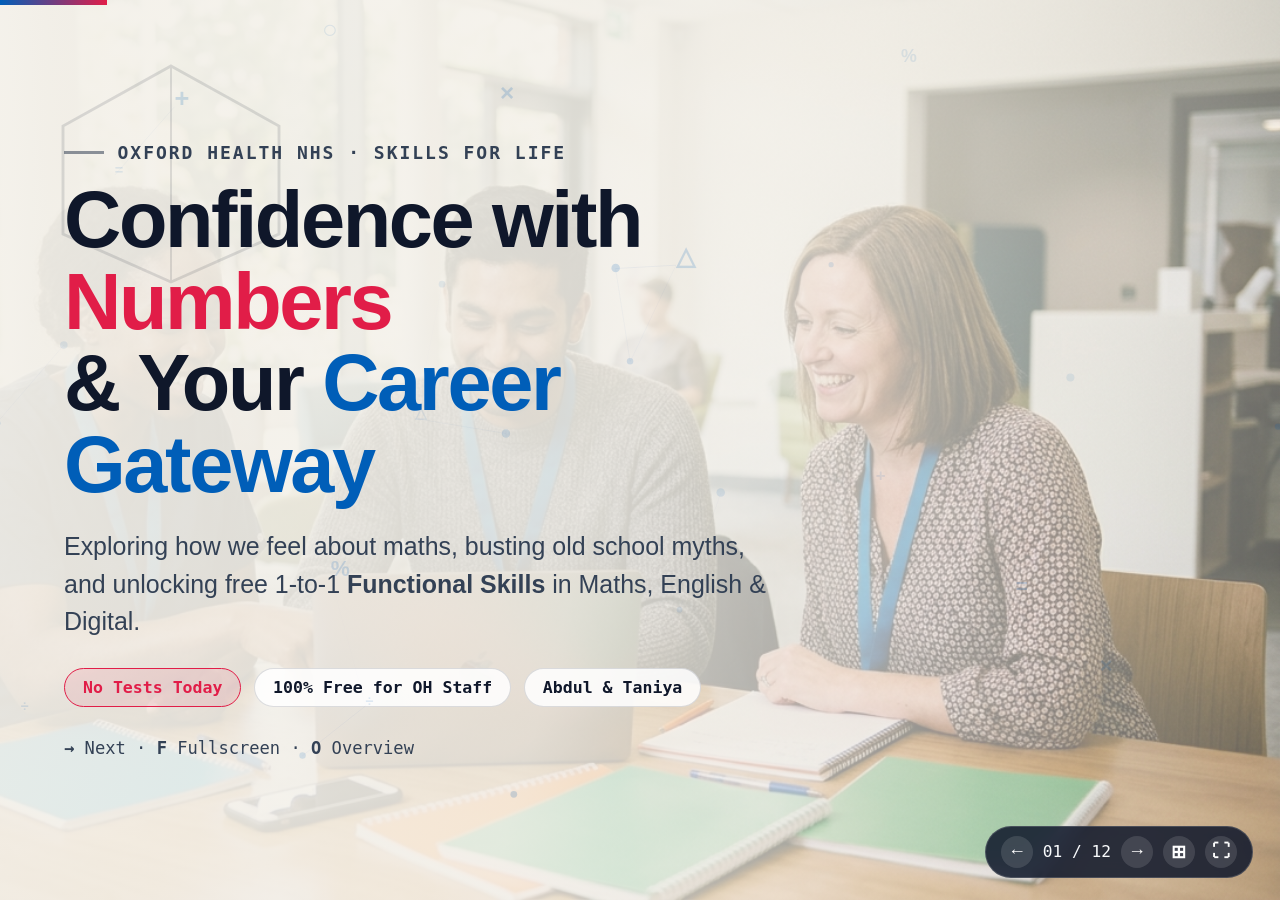
==== index.html @ 2f3c70e4 "Remove mouse parallax, Slide 1 floating cards, and all image/text overlaps" ====
<!DOCTYPE html>
<html lang="en">
<head>
  <meta charset="UTF-8" />
  <meta name="viewport" content="width=device-width, initial-scale=1.0" />
  <title>Confidence with Numbers &amp; Functional Skills — Oxford Health NHS</title>
  <link rel="stylesheet" href="styles.css?v=7" />
</head>
<body>
  <div class="progress-bar" id="progressBar"></div>
  <canvas id="bgCanvas"></canvas>

  <main class="deck" id="deck">

    <!-- SLIDE 1: FULL-BLEED HERO COLLAGE -->
    <section class="slide theme-editorial hero-fullbleed active" data-title="01 · Confidence with Numbers">
      <div class="wireframe-bg">
        <svg width="240" height="240" viewBox="0 0 100 100" style="top:6%; left:4%;">
          <polygon points="50,5 95,30 95,75 50,95 5,75 5,30" fill="none" stroke="#0f172a" stroke-width="1.2"/>
          <line x1="50" y1="5" x2="50" y2="95" stroke="#0f172a" stroke-width="0.8"/>
        </svg>
      </div>
      <div class="slide-inner">
        <div style="max-width:740px;">
          <div class="eyebrow"><span class="eyebrow-line"></span>OXFORD HEALTH NHS · SKILLS FOR LIFE</div>
          <h1 class="hero-title">Confidence with <span class="accent-coral">Numbers</span><br>&amp; Your <span class="accent-blue">Career Gateway</span></h1>
          <p class="lead">
            Exploring how we feel about maths, busting old school myths, and unlocking free 1-to-1 <strong>Functional Skills</strong> in Maths, English &amp; Digital.
          </p>
          <div class="pill-row">
            <span class="pill pill-highlight">No Tests Today</span>
            <span class="pill">100% Free for OH Staff</span>
            <span class="pill">Abdul &amp; Taniya</span>
          </div>
          <p style="margin-top:1.75rem; font-family:var(--font-mono); font-size:0.95rem; color:var(--ink-muted);">
            <strong>→</strong> Next · <strong>F</strong> Fullscreen · <strong>O</strong> Overview
          </p>
        </div>
      </div>
    </section>

    <!-- SLIDE 2: LIVE THERMOMETER ICEBREAKER -->
    <section class="slide theme-chalkboard" data-title="02 · How Do You Feel About Maths?">
      <div class="slide-inner">
        <div class="eyebrow"><span class="eyebrow-line"></span>ACT 01 · THE ICEBREAKER</div>
        <h2 class="slide-title">How do you feel about <span class="accent-sky">maths?</span></h2>
        <p class="lead">Imagine being asked to do a calculation out loud right now. Pick or type <strong>one word</strong> — let's plot the room.</p>

        <div class="thermo-layout">
          <div>
            <p style="font-family:var(--font-mono); font-size:0.9rem; color:#cbd5e1; margin-bottom:0.75rem;">CLICK A WORD OR TYPE YOUR OWN:</p>
            <div class="chip-grid" id="presetChips">
              <button class="emotion-chip" data-word="Anxious" data-zone="low">Anxious</button>
              <button class="emotion-chip" data-word="Panicked" data-zone="low">Panicked</button>
              <button class="emotion-chip" data-word="Blank mind" data-zone="low">Blank mind</button>
              <button class="emotion-chip" data-word="Rusty" data-zone="mid">Rusty</button>
              <button class="emotion-chip" data-word="Cautious" data-zone="mid">Cautious</button>
              <button class="emotion-chip" data-word="Depends!" data-zone="mid">Depends!</button>
              <button class="emotion-chip" data-word="Curious" data-zone="high">Curious</button>
              <button class="emotion-chip" data-word="Confident" data-zone="high">Confident</button>
            </div>
            <div class="word-input-row">
              <input type="text" id="customWordInput" placeholder="Type any word from the room..." />
              <select id="customWordZone">
                <option value="low">Nervous / Low</option>
                <option value="mid">Mixed / Mid</option>
                <option value="high">Confident / High</option>
              </select>
              <button class="btn btn-sky" id="addWordBtn">Add</button>
              <button class="btn btn-ghost" id="clearThermoBtn" style="color:#fff; border-color:rgba(255,255,255,0.3);">Reset</button>
            </div>
          </div>

          <div class="thermo-board">
            <div class="thermo-zone zone-high">
              <div class="zone-label">Confident / Ready</div>
              <div class="zone-tags" id="zone-high"></div>
            </div>
            <div class="thermo-zone zone-mid">
              <div class="zone-label">Mixed / Rusty</div>
              <div class="zone-tags" id="zone-mid"></div>
            </div>
            <div class="thermo-zone zone-low">
              <div class="zone-label">Anxious / Stressed</div>
              <div class="zone-tags" id="zone-low"></div>
            </div>
          </div>
        </div>
      </div>
    </section>

    <!-- SLIDE 3: VIDEO 1 (DIRECT LOCAL MP4) -->
    <section class="slide theme-cinema" data-title="03 · Video: How I Feel About Maths">
      <div class="slide-inner">
        <div class="split-grid">
          <div>
            <div class="eyebrow"><span class="eyebrow-line"></span>NATIONAL NUMERACY VIDEO 01</div>
            <h2 class="slide-title">You are <span class="accent-sky">not alone</span></h2>
            <p class="lead">Listen to how people across all walks of life describe that instant reaction to numbers — and where it really comes from.</p>
            <div class="pill-row">
              <span class="pill">Nurture, not nature</span>
              <span class="pill">No "maths gene"</span>
            </div>
          </div>
          <div class="video-box">
            <video controls playsinline preload="metadata">
              <source src="assets/videos/video1_feelings.mp4" type="video/mp4" />
            </video>
          </div>
        </div>
      </div>
    </section>

    <!-- SLIDE 4: MATHS ANXIETY -->
    <section class="slide theme-editorial" data-title="04 · Understanding Maths Anxiety">
      <div class="slide-inner">
        <div class="eyebrow"><span class="eyebrow-line"></span>THE SCIENCE OF IT</div>
        <h2 class="slide-title">What is <span class="accent-coral">Maths Anxiety?</span></h2>

        <div class="split-grid" style="margin-top:1rem;">
          <div class="visual-stack">
            <div class="visual-frame" style="max-height:220px;">
              <img src="assets/images/maths-anxiety.jpg" alt="Calm morning light over an open notebook, calculator, and cup of tea" style="max-height:220px;" />
            </div>
            <div class="app-window">
              <div class="app-window-bar">
                <div class="window-dots"><span></span><span></span><span></span></div>
                <span>research_definition.txt</span>
              </div>
              <div class="app-window-body">
                <blockquote style="font-size:1.3rem; font-weight:750; line-height:1.4; color:#0f172a; border-left:5px solid var(--coral); padding-left:1.1rem;">
                  “The panic, helplessness, paralysis, and mental disorganisation that arises among some people when they are required to solve a mathematical problem.”
                </blockquote>
                <p style="margin-top:0.85rem; font-size:1rem; color:var(--ink-muted);">— Tobias &amp; Weissbrod (1980) · University of Cambridge</p>
              </div>
            </div>
          </div>

          <div class="anxiety-launchers">
            <button class="launcher-card launcher-causes" id="openCausesBtn">
              <span class="eyebrow" style="margin:0; color:var(--coral);">PART 01 · 4 VISUAL IDEAS</span>
              <div class="launcher-title">
                <span>Why It Happens</span>
                <span class="accent-coral">Explore →</span>
              </div>
              <p class="launcher-sub">School pressure, timed tests, old labels, and lack of tailored support — click to view &amp; cycle through all 4 visuals.</p>
            </button>

            <button class="launcher-card launcher-tips" id="openTipsBtn">
              <span class="eyebrow" style="margin:0; color:var(--emerald);">PART 02 · 4 VISUAL IDEAS</span>
              <div class="launcher-title">
                <span>How We Beat It</span>
                <span class="accent-emerald">Explore →</span>
              </div>
              <p class="launcher-sub">Talking openly, challenging beliefs, dropping the clock, and taking small steps 1-to-1 — click to cycle through all 4 visuals.</p>
            </button>
          </div>
        </div>
      </div>
    </section>

    <!-- SLIDE 5: VIDEOS 2 & 3 (DIRECT LOCAL MP4) -->
    <section class="slide theme-cinema" data-title="05 · Essentials &amp; Mindset Videos">
      <div class="slide-inner">
        <div class="eyebrow"><span class="eyebrow-line"></span>NATIONAL NUMERACY VIDEOS 02 &amp; 03</div>
        <h2 class="slide-title">Value, Belief &amp; <span class="accent-sky">Persistence</span></h2>
        <div class="split-even" style="margin-top:1.5rem;">
          <div>
            <p style="font-family:var(--font-mono); font-size:1rem; color:#cbd5e1; margin-bottom:0.65rem; font-weight:700;">02 · THE ESSENTIALS OF NUMERACY</p>
            <div class="video-box">
              <video controls playsinline preload="metadata">
                <source src="assets/videos/video2_essentials.mp4" type="video/mp4" />
              </video>
            </div>
          </div>
          <div>
            <p style="font-family:var(--font-mono); font-size:1rem; color:#cbd5e1; margin-bottom:0.65rem; font-weight:700;">03 · VALUE, BELIEF AND PERSISTENCE</p>
            <div class="video-box">
              <video controls playsinline preload="metadata">
                <source src="assets/videos/video3_mindset.mp4" type="video/mp4" />
              </video>
            </div>
          </div>
        </div>
      </div>
    </section>

    <!-- SLIDE 6: INTERACTIVE MYTH BUSTER (3-STEP SPOTLIGHT + FLIP) -->
    <section class="slide theme-editorial" data-title="06 · The Myth Buster">
      <div class="slide-inner">
        <div class="eyebrow"><span class="eyebrow-line"></span>ACTIVITY · CLICK CARD TO ZOOM → CLICK AGAIN TO FLIP</div>
        <h2 class="slide-title" style="margin-bottom:0.35rem;">The <span class="accent-coral">Myth</span> Buster</h2>

        <div class="myth-grid">
          <div class="myth-card"
               data-num="01"
               data-q="“Everybody uses maths every day whether they think about it or not.”"
               data-badge="TRUE"
               data-type="true"
               data-a="From shift rotas, fluid balance charts, and time management to splitting bills and budgeting — you already use maths daily.">
            <span class="myth-num">01</span>
            <div class="myth-q">“Everybody uses maths every day whether they think about it or not.”</div>
            <div class="tap-hint">Click to enlarge ↗</div>
          </div>

          <div class="myth-card"
               data-num="02"
               data-q="“Learning maths as an adult is just like going back to school.”"
               data-badge="MYTH"
               data-type="myth"
               data-a="No scary classrooms, no timed tests in front of peers. With Skills for Life, it’s 1-to-1, practical, and tailored to how your brain works.">
            <span class="myth-num">02</span>
            <div class="myth-q">“Learning maths as an adult is just like going back to school.”</div>
            <div class="tap-hint">Click to enlarge ↗</div>
          </div>

          <div class="myth-card"
               data-num="03"
               data-q="“Some people are maths people and others are not.”"
               data-badge="MYTH"
               data-type="myth"
               data-a="There is no “maths gene”. Confidence comes from nurture, visual methods, and safe practice — not innate talent.">
            <span class="myth-num">03</span>
            <div class="myth-q">“Some people are maths people and others are not.”</div>
            <div class="tap-hint">Click to enlarge ↗</div>
          </div>

          <div class="myth-card"
               data-num="04"
               data-q="“Many people feel anxious about maths.”"
               data-badge="TRUE"
               data-type="true"
               data-a="Millions of adults — including experienced healthcare staff — feel a jolt of anxiety. Talking about it breaks the stigma.">
            <span class="myth-num">04</span>
            <div class="myth-q">“Many people feel anxious about maths.”</div>
            <div class="tap-hint">Click to enlarge ↗</div>
          </div>

          <div class="myth-card"
               data-num="05"
               data-q="“You don’t need maths if you have a calculator.”"
               data-badge="MYTH"
               data-type="myth"
               data-a="Calculators only do what you type! Estimation lets you spot a decimal error (like 250 ml vs 25 ml) before it causes harm.">
            <span class="myth-num">05</span>
            <div class="myth-q">“You don’t need maths if you have a calculator.”</div>
            <div class="tap-hint">Click to enlarge ↗</div>
          </div>

          <div class="myth-card"
               data-num="06"
               data-q="“Everybody can improve their maths with effort.”"
               data-badge="TRUE"
               data-type="true"
               data-a="With the right visual tools and 1-to-1 guidance, staff regularly go from “I can’t do maths” to passing Level 2.">
            <span class="myth-num">06</span>
            <div class="myth-q">“Everybody can improve their maths with effort.”</div>
            <div class="tap-hint">Click to enlarge ↗</div>
          </div>
        </div>
      </div>
    </section>

    <!-- SLIDE 7: CAREER GATEWAY SELECTOR (WITH REAL NHS PHOTO) -->
    <section class="slide theme-nhs" data-title="07 · Your Career Gateway">
      <div class="slide-inner">
        <div class="split-grid">
          <div>
            <div class="eyebrow" style="margin-bottom:0.5rem;"><span class="eyebrow-line"></span>OXFORD HEALTH · SKILLS FOR LIFE</div>
            <h2 class="slide-title" style="margin-bottom:0.65rem;">Unlock Your <span class="accent-blue">Next Step</span></h2>
            <p class="lead" style="font-size:1.25rem;">Level 2 Functional Skills = <strong>GCSE Grade C / 4 equivalent</strong>, with free 1-to-1 online tuition around your shifts.</p>

            <div class="pathway-pills" id="pathwayPills">
              <button class="pathway-btn active" data-role="na">Nursing Associate</button>
              <button class="pathway-btn" data-role="hcsw">Senior HCSW</button>
              <button class="pathway-btn" data-role="rn">Registered Nurse</button>
              <button class="pathway-btn" data-role="admin">Admin &amp; Team Lead</button>
            </div>

            <div class="app-window">
              <div class="app-window-bar">
                <div class="window-dots"><span></span><span></span><span></span></div>
                <span id="pathwayFile">pathway_nursing_associate.json</span>
              </div>
              <div class="app-window-body" id="pathwayBody" style="padding:1.25rem 1.4rem;">
                <span class="pill pill-highlight" style="margin-bottom:0.55rem; display:inline-block; font-size:0.85rem; padding:0.35rem 0.8rem;">APPRENTICESHIP</span>
                <p style="font-size:1.18rem; line-height:1.45; margin:0;">Requires <strong>Functional Skills Maths &amp; English Level 2</strong> (or GCSE). Free 1-to-1 coaching gets you exam-ready at Unipart or from home.</p>
              </div>
            </div>
          </div>

          <div class="visual-frame" style="max-height:500px;">
            <img id="pathwayImage" src="assets/images/nhs-care-numbers.jpg" alt="NHS healthcare staff collaborating over a digital tablet" style="max-height:500px; transition: opacity 0.25s ease;" />
            <div class="img-float-badge pos-tl">GCSE Grade C / 4 Equivalent</div>
            <div class="img-float-badge badge-dark pos-br">Unipart or Home Exams</div>
          </div>
        </div>
      </div>
    </section>

    <!-- SLIDE 8: FUNCTIONAL SKILLS MATHS (01 OF 03) -->
    <section class="slide theme-editorial" data-title="08 · Functional Skills Maths">
      <div class="slide-inner">
        <div class="split-grid">
          <div style="position:relative;">
            <div class="watermark-num">01</div>
            <div class="eyebrow"><span class="eyebrow-line"></span>01 · SKILLS FOR LIFE SUITE · 01 OF 03</div>
            <h2 class="slide-title">Functional Skills <span class="accent-blue">Maths</span></h2>
            <p class="lead">Level 1 &amp; Level 2 qualifications taught visually — zero squinting, zero jargon, built around real healthcare &amp; everyday numbers.</p>
            <div class="pill-row">
              <span class="pill">GCSE Equivalent</span>
              <span class="pill">1-to-1 Online</span>
              <span class="pill">Dyslexia-Friendly</span>
              <span class="pill">Free Exam Sittings</span>
            </div>
          </div>

          <div class="visual-stack">
            <div class="visual-frame" style="max-height:230px;">
              <img src="assets/images/maths-visual-art.jpg" alt="Colourful visual fraction blocks and geometric shapes" style="max-height:230px;" />
              <div class="img-float-badge pos-br">Visual Bar Models · No Squinting</div>
            </div>
            <div class="app-window">
              <div class="app-window-bar">
                <div class="window-dots"><span></span><span></span><span></span></div>
                <span>visual_maths_preview.app</span>
              </div>
              <div class="app-window-body">
                <div class="toggle-bar" id="mathsToggle">
                  <button class="toggle-btn active" data-mode="visual">Our Visual Way</button>
                  <button class="toggle-btn" data-mode="school">Scary School Way</button>
                </div>
                <div id="maths-visual">
                  <p style="font-weight:800; font-size:1.25rem; margin-bottom:0.35rem;">Find 75% of 80 ml:</p>
                  <p style="font-size:1.05rem; color:var(--ink-muted);">Split into 4 equal quarters (20 ml each). Highlight 3!</p>
                  <div class="bar-model">
                    <div class="bar-cell highlighted">20 ml</div>
                    <div class="bar-cell highlighted">20 ml</div>
                    <div class="bar-cell highlighted">20 ml</div>
                    <div class="bar-cell">20 ml</div>
                  </div>
                  <p style="font-weight:850; color:var(--nhs-blue); font-size:1.35rem;">20 + 20 + 20 = 60 ml ✓</p>
                </div>
                <div id="maths-school" style="display:none; font-family:var(--font-mono); color:#475569; padding:0.75rem 0;">
                  <p style="font-size:1.15rem;">0.75 × 80 = (75/100) × 80 = (3/4) × 80 = 240 ÷ 4 = 60...</p>
                  <p style="margin-top:0.8rem; color:var(--coral); font-family:var(--font-sans); font-weight:700; font-size:1.15rem;">No wonder people switched off at school! We make it visual.</p>
                </div>
              </div>
            </div>
          </div>
        </div>
      </div>
    </section>

    <!-- SLIDE 9: FUNCTIONAL SKILLS ENGLISH (02 OF 03) -->
    <section class="slide theme-editorial" data-title="09 · Functional Skills English">
      <div class="slide-inner">
        <div class="split-grid">
          <div style="position:relative;">
            <div class="watermark-num">02</div>
            <div class="eyebrow"><span class="eyebrow-line"></span>02 · SKILLS FOR LIFE SUITE · 02 OF 03</div>
            <h2 class="slide-title">Functional Skills <span class="accent-coral">English</span></h2>
            <p class="lead">Reading, Writing, and Speaking &amp; Listening (Level 1 &amp; Level 2) — building confidence for clinical notes, reports, and career applications.</p>
            <div class="pill-row">
              <span class="pill">Reading &amp; Writing</span>
              <span class="pill">Speaking &amp; Listening</span>
              <span class="pill">SBAR &amp; Clinical Notes</span>
              <span class="pill">1-to-1 Feedback</span>
            </div>
          </div>

          <div class="visual-stack">
            <div class="visual-frame" style="max-height:230px;">
              <img src="assets/images/english-comms-art.jpg" alt="Fountain pen and clean clinical notebook cards" style="max-height:230px;" />
              <div class="img-float-badge pos-br">SBAR · Reports · Applications</div>
            </div>
            <div class="app-window">
              <div class="app-window-bar">
                <div class="window-dots"><span></span><span></span><span></span></div>
                <span>clinical_writing_coach.app</span>
              </div>
              <div class="app-window-body">
                <div class="toggle-bar" id="englishToggle">
                  <button class="toggle-btn active" data-mode="after">After 1-to-1 Coaching</button>
                  <button class="toggle-btn" data-mode="before">Rushed Draft</button>
                </div>
                <div id="eng-after" style="background:#f0fdf4; border-left:5px solid var(--emerald); padding:1.1rem; border-radius:10px;">
                  <p style="font-weight:800; color:#065f46; font-size:1.15rem; margin-bottom:0.4rem;">Clear, Structured &amp; Exam-Ready:</p>
                  <p style="font-size:1.15rem; line-height:1.5;">“Following the morning handover, the patient reported mild dizziness at 09:30. Observations were recorded and escalated to the duty nurse.”</p>
                </div>
                <div id="eng-before" style="display:none; background:#fff1f2; border-left:5px solid var(--coral); padding:1.1rem; border-radius:10px;">
                  <p style="font-weight:800; color:#9f1239; font-size:1.15rem; margin-bottom:0.4rem;">Unclear &amp; Stressful:</p>
                  <p style="font-size:1.15rem; line-height:1.5;">“pt felt dizzy after handover told nurse obs done”</p>
                </div>
              </div>
            </div>
          </div>
        </div>
      </div>
    </section>

    <!-- SLIDE 10: DIGITAL FUNCTIONAL SKILLS (03 OF 03) -->
    <section class="slide theme-nhs" data-title="10 · Digital Functional Skills (Trial)">
      <div class="slide-inner">
        <div class="split-grid">
          <div style="position:relative;">
            <div class="watermark-num">03</div>
            <div class="eyebrow"><span class="eyebrow-line"></span>03 · SKILLS FOR LIFE SUITE · 03 OF 03</div>
            <div style="margin-bottom:1rem;">
              <span class="pill pill-trial">● BEING TRIALLED AT THE TRUST NOW</span>
            </div>
            <h2 class="slide-title">Digital Functional <span class="accent-emerald">Skills</span></h2>
            <p class="lead">Entry 3 &amp; Level 1 digital confidence — practical, everyday NHS tech skills, currently being <strong>trialled right now at Oxford Health</strong>.</p>
            <div class="pill-row">
              <span class="pill">Live Trust Trial</span>
              <span class="pill">Outlook &amp; Teams</span>
              <span class="pill">Spreadsheets &amp; Forms</span>
              <span class="pill">Online Safety</span>
            </div>
          </div>

          <div class="visual-stack">
            <div class="visual-frame" style="max-height:220px;">
              <img src="assets/images/digital-nhs-art.jpg" alt="Modern digital workspace with laptop, video call, and spreadsheets" style="max-height:220px;" />
              <div class="img-float-badge badge-dark pos-tr">Live Trust Trial · Entry 3 &amp; L1</div>
            </div>
            <div class="app-window">
              <div class="app-window-bar">
                <div class="window-dots"><span></span><span></span><span></span></div>
                <span>dfs_trust_trial_modules.app</span>
              </div>
              <div class="app-window-body" style="display:grid; gap:0.65rem; font-size:1.05rem;">
                <div><strong>1. Devices &amp; Info:</strong> Files, folders, NHS forms &amp; searching</div>
                <div><strong>2. Creating &amp; Editing:</strong> Documents, spreadsheets &amp; rotas</div>
                <div><strong>3. Communicating:</strong> Outlook emails, Teams &amp; online services</div>
                <div><strong>4. Being Safe &amp; Responsible Online:</strong> Data protection, passwords &amp; cyber awareness</div>
                <div style="padding:0.75rem 1rem; background:#ecfdf5; border-radius:10px; border:1.5px solid #a7f3d0; color:#065f46; margin-top:0.2rem;">
                  <strong>Join the Trust Trial:</strong> Email <span style="font-size:1.12rem; font-weight:800;">functionalskills@oxfordhealth.nhs.uk</span>
                </div>
              </div>
            </div>
          </div>
        </div>
      </div>
    </section>

    <!-- SLIDE 11: VIDEO 4 — NATIONAL NUMERACY CHALLENGE (DIRECT LOCAL MP4) -->
    <section class="slide theme-cinema" data-title="11 · The 10-Minute Quick Check">
      <div class="slide-inner">
        <div class="split-grid">
          <div>
            <div class="eyebrow"><span class="eyebrow-line"></span>NATIONAL NUMERACY VIDEO 04</div>
            <h2 class="slide-title">The 10-Minute <span class="accent-sky">Quick Check</span></h2>
            <p class="lead">Completely free, confidential, and mobile-friendly. 20 everyday questions — no pass or fail, just your personal starting point.</p>
            <div class="pill-row">
              <span class="pill">10 Minutes</span>
              <span class="pill">Anonymous</span>
              <span class="pill">Code: oxhealthcamp</span>
            </div>
          </div>
          <div class="video-box">
            <video controls playsinline preload="metadata">
              <source src="assets/videos/video4_challenge.mp4" type="video/mp4" />
            </video>
          </div>
        </div>
      </div>
    </section>

    <!-- SLIDE 12: ACTION FINALE WITH BOTH QR CODES -->
    <section class="slide theme-editorial" data-title="12 · Scan, Sign Up &amp; Feedback">
      <div class="slide-inner">
        <div class="eyebrow"><span class="eyebrow-line"></span>YOUR NEXT STEPS TODAY</div>
        <h2 class="slide-title" style="margin-bottom:1.25rem;">Scan, Check &amp; <span class="accent-blue">Get Started</span></h2>

        <div class="three-col">
          <!-- Card 1: National Numeracy QR -->
          <div class="action-card">
            <div>
              <span class="pill pill-highlight" style="margin-bottom:0.65rem; display:inline-block;">1 · QUICK CHECK</span>
              <h3 style="font-size:1.5rem; margin-bottom:0.35rem;">National Numeracy Challenge</h3>
            </div>
            <div class="qr-center">
              <img src="assets/nn-challenge-qr.png" alt="National Numeracy Challenge QR Code" />
              <p style="font-size:0.95rem; font-weight:700; word-break:break-all;">nationalnumeracy.org.uk/challenge/oxhealthcamp</p>
              <button class="copy-box" data-copy="oxhealthcamp">Code: oxhealthcamp 📋</button>
            </div>
          </div>

          <!-- Card 2: Functional Skills Sign-Up -->
          <div class="action-card">
            <div>
              <span class="pill pill-trial" style="margin-bottom:0.65rem; display:inline-block;">2 · 1-TO-1 TUTORING</span>
              <h3 style="font-size:1.5rem; margin-bottom:0.5rem;">Functional Skills Sign-Up</h3>
              <p style="font-size:1.08rem; line-height:1.5; color:var(--ink-muted);">
                <strong>Maths · English · Digital (Trust Trial)</strong><br>
                Free, shift-friendly 1-to-1 online tuition with <strong>Abdul &amp; Taniya</strong>. Free exams at Unipart or home.
              </p>
            </div>
            <div style="background:#f8fafc; padding:1.25rem; border-radius:14px; border:1.5px solid #cbd5e1; text-align:center;">
              <p style="font-size:1rem; font-weight:700; color:var(--ink-muted); margin-bottom:0.6rem;">Main Admin Email (Click to Copy):</p>
              <button class="copy-box" data-copy="functionalskills@oxfordhealth.nhs.uk" style="font-size:1.28rem; padding:0.85rem 1rem; width:100%; word-break:break-word;">
                functionalskills@oxfordhealth.nhs.uk 📋
              </button>
            </div>
          </div>

          <!-- Card 3: Session Feedback QR -->
          <div class="action-card">
            <div>
              <span class="pill" style="margin-bottom:0.65rem; display:inline-block;">3 · YOUR FEEDBACK</span>
              <h3 style="font-size:1.5rem; margin-bottom:0.35rem;">How Did We Do Today?</h3>
            </div>
            <div class="qr-center">
              <img src="assets/nn-feedback-qr.png" alt="Session Feedback QR Code" />
              <p style="font-size:0.95rem; font-weight:700; word-break:break-all;">
                <a href="https://nn.typeform.com/to/fp2hTQAf" target="_blank" rel="noopener" style="color:var(--nhs-blue);">nn.typeform.com/to/fp2hTQAf ↗</a>
              </p>
              <span style="font-size:0.9rem; color:var(--ink-muted);">Scan to share quick feedback!</span>
            </div>
          </div>
        </div>
      </div>
    </section>

  </main>

  <!-- Anxiety Visual Carousel Popup -->
  <div class="spotlight-backdrop" id="anxietyBackdrop">
    <div class="carousel-modal" id="anxietyModal">
      <div class="carousel-img-wrap">
        <img id="axImg" src="" alt="" />
      </div>
      <div class="carousel-body">
        <div style="display:flex; justify-content:space-between; align-items:center; flex-wrap:wrap; gap:0.75rem; margin-bottom:0.6rem;">
          <span class="eyebrow" id="axEyebrow" style="margin:0;">WHY IT HAPPENS · 1 OF 4</span>
          <div style="display:flex; gap:0.5rem;">
            <button class="toggle-btn active" id="axSwitchCauses">Why It Happens</button>
            <button class="toggle-btn" id="axSwitchTips">How We Beat It</button>
          </div>
        </div>
        <h3 id="axTitle" style="font-size:2.1rem; font-weight:850; margin-bottom:0.5rem;"></h3>
        <p id="axDesc" style="font-size:1.3rem; line-height:1.45; color:var(--ink-muted);"></p>
        <div class="carousel-footer">
          <div style="display:flex; gap:0.65rem;">
            <button class="btn btn-ghost" id="axPrevBtn">← Previous</button>
            <button class="btn btn-primary" id="axNextBtn">Next →</button>
          </div>
          <button class="btn btn-ghost" id="axCloseBtn">Close (Esc)</button>
        </div>
      </div>
    </div>
  </div>

  <!-- Myth Buster 3-Step Spotlight Overlay -->
  <div class="spotlight-backdrop" id="spotlightBackdrop">
    <div class="spotlight-card" id="spotlightCard">
      <div class="spotlight-inner">
        <div class="spotlight-front">
          <div style="display:flex; justify-content:space-between; align-items:center;">
            <span class="eyebrow" id="spNum" style="margin:0;">MYTH BUSTER · 01</span>
            <span style="font-family:var(--font-mono); font-size:0.95rem; color:var(--nhs-blue); font-weight:700;">Click card to flip ↻</span>
          </div>
          <div class="sp-q" id="spQuestion"></div>
          <div style="font-size:1rem; color:var(--ink-muted);">Discuss as a group, then click to reveal!</div>
        </div>
        <div class="spotlight-back">
          <div style="display:flex; justify-content:space-between; align-items:center;">
            <span class="badge-truth" id="spBadge">TRUE</span>
            <span style="font-family:var(--font-mono); font-size:0.95rem; color:#94a3b8;">Click anywhere to return</span>
          </div>
          <div class="sp-a" id="spAnswer"></div>
          <div style="font-family:var(--font-mono); font-size:0.9rem; color:#94a3b8;">Oxford Health · National Numeracy</div>
        </div>
      </div>
    </div>
  </div>

  <!-- HUD Controls -->
  <div class="hud">
    <button id="prevBtn" title="Previous (←)">←</button>
    <span id="slideCounter">01 / 12</span>
    <button id="nextBtn" title="Next (→)">→</button>
    <button id="overviewBtn" title="Overview (O)">⊞</button>
    <button id="fullscreenBtn" title="Fullscreen (F)">⛶</button>
  </div>

  <!-- Slide Overview Modal -->
  <div class="overview-overlay" id="overviewOverlay">
    <div style="max-width:1260px; margin:0 auto; display:flex; justify-content:space-between; align-items:center; color:#fff;">
      <h2>Slide Overview</h2>
      <button class="btn btn-sky" id="closeOverviewBtn">Close (Esc)</button>
    </div>
    <div class="overview-grid" id="overviewGrid"></div>
  </div>

  <script src="app.js?v=7"></script>
</body>
</html>
---- styles.css ----
:root {
  --bg-editorial: #f4f1ea;
  --bg-dark: #090e1a;
  --bg-chalk: #11221b;
  --ink-dark: #0f172a;
  --ink-muted: #334155;
  --ink-light: #f8fafc;
  --nhs-blue: #005eb8;
  --sky-accent: #0284c7;
  --coral: #e11d48;
  --emerald: #059669;
  --card-border: rgba(15, 23, 42, 0.14);
  --shadow-lg: 0 28px 65px -15px rgba(15, 23, 42, 0.22);
  --font-sans: 'Inter', -apple-system, BlinkMacSystemFont, 'Segoe UI', Roboto, sans-serif;
  --font-mono: 'JetBrains Mono', ui-monospace, SFMono-Regular, Menlo, monospace;
}

* { box-sizing: border-box; margin: 0; padding: 0; }

html, body {
  width: 100%;
  height: 100%;
  overflow: hidden;
  font-family: var(--font-sans);
  background: var(--bg-dark);
  color: var(--ink-dark);
  font-size: 18px;
  -webkit-font-smoothing: antialiased;
}

.deck {
  position: relative;
  width: 100vw;
  height: 100vh;
  overflow: hidden;
}

.slide {
  position: absolute;
  inset: 0;
  display: flex;
  flex-direction: column;
  justify-content: center;
  padding: clamp(1.8rem, 3.5vw, 3.8rem) clamp(2.2rem, 5vw, 5.5rem);
  opacity: 0;
  visibility: hidden;
  transform: translateY(16px) scale(0.99);
  transition: opacity 0.45s cubic-bezier(0.22, 1, 0.36, 1),
              transform 0.45s cubic-bezier(0.22, 1, 0.36, 1),
              visibility 0.45s;
  overflow-y: auto;
}

.slide.active {
  opacity: 1;
  visibility: visible;
  transform: translateY(0) scale(1);
  z-index: 2;
}

/* Staggered Kinetic Entrances (Keynote / Web-Deck Motion) */
.slide .eyebrow,
.slide h1,
.slide h2,
.slide .lead,
.slide .pill-row,
.slide .visual-frame,
.slide .app-window,
.slide .myth-card,
.slide .action-card {
  opacity: 0;
  transform: translateY(22px);
  transition: opacity 0.55s cubic-bezier(0.22, 1, 0.36, 1),
              transform 0.55s cubic-bezier(0.22, 1, 0.36, 1);
}

.slide.active .eyebrow { opacity: 1; transform: translateY(0); transition-delay: 0.05s; }
.slide.active h1,
.slide.active h2 { opacity: 1; transform: translateY(0); transition-delay: 0.12s; }
.slide.active .lead { opacity: 1; transform: translateY(0); transition-delay: 0.2s; }
.slide.active .pill-row { opacity: 1; transform: translateY(0); transition-delay: 0.28s; }
.slide.active .visual-frame { opacity: 1; transform: translateY(0); transition-delay: 0.22s; }
.slide.active .app-window { opacity: 1; transform: translateY(0); transition-delay: 0.3s; }
.slide.active .myth-card:nth-child(1) { opacity: 1; transform: translateY(0); transition-delay: 0.08s; }
.slide.active .myth-card:nth-child(2) { opacity: 1; transform: translateY(0); transition-delay: 0.14s; }
.slide.active .myth-card:nth-child(3) { opacity: 1; transform: translateY(0); transition-delay: 0.20s; }
.slide.active .myth-card:nth-child(4) { opacity: 1; transform: translateY(0); transition-delay: 0.26s; }
.slide.active .myth-card:nth-child(5) { opacity: 1; transform: translateY(0); transition-delay: 0.32s; }
.slide.active .myth-card:nth-child(6) { opacity: 1; transform: translateY(0); transition-delay: 0.38s; }
.slide.active .action-card:nth-child(1) { opacity: 1; transform: translateY(0); transition-delay: 0.12s; }
.slide.active .action-card:nth-child(2) { opacity: 1; transform: translateY(0); transition-delay: 0.22s; }
.slide.active .action-card:nth-child(3) { opacity: 1; transform: translateY(0); transition-delay: 0.32s; }

/* Subtle Ambient Motion on Visuals & Live Badges */
@keyframes gentleFloat {
  0%, 100% { transform: translateY(0px); }
  50% { transform: translateY(-7px); }
}

@keyframes pulseGlow {
  0%, 100% { box-shadow: 0 0 0 4px rgba(16, 185, 129, 0.16); }
  50% { box-shadow: 0 0 0 9px rgba(16, 185, 129, 0.28); }
}

@keyframes kenBurnsSoft {
  0% { transform: scale(1); }
  100% { transform: scale(1.05); }
}

.slide.active .visual-frame img {
  animation: kenBurnsSoft 14s ease-in-out infinite alternate;
}

.pill-trial {
  animation: pulseGlow 2.4s ease-in-out infinite;
}

/* Floating Wireframe Geometry */
.wireframe-bg {
  position: absolute;
  inset: 0;
  pointer-events: none;
  overflow: hidden;
  opacity: 0.12;
  z-index: 0;
}
.wireframe-bg svg {
  position: absolute;
  animation: floatSlow 18s ease-in-out infinite alternate;
}
@keyframes floatSlow {
  0% { transform: translate(0, 0) rotate(0deg); }
  100% { transform: translate(20px, -24px) rotate(14deg); }
}

/* Themes */
.theme-editorial {
  background: var(--bg-editorial);
  color: var(--ink-dark);
  background-image:
    radial-gradient(circle at 85% 15%, rgba(0, 94, 184, 0.08), transparent 45%),
    radial-gradient(circle at 12% 85%, rgba(225, 29, 72, 0.06), transparent 40%);
}

.theme-chalkboard {
  background: linear-gradient(rgba(10, 24, 18, 0.84), rgba(10, 24, 18, 0.90)),
              url('assets/images/school-maths.jpg') center/cover no-repeat;
  color: var(--ink-light);
}

.theme-cinema {
  background: radial-gradient(circle at 50% 15%, #1e293b 0%, #070b14 100%);
  color: var(--ink-light);
}

.theme-nhs {
  background: linear-gradient(135deg, #eef6ff 0%, #ffffff 55%, #e2effd 100%);
  color: var(--ink-dark);
}

.slide-inner {
  position: relative;
  z-index: 2;
  max-width: 1440px;
  width: 100%;
  margin: 0 auto;
}

/* Projector-Scale Typography */
.eyebrow {
  font-family: var(--font-mono);
  font-size: 1rem;
  font-weight: 700;
  letter-spacing: 0.11em;
  text-transform: uppercase;
  color: var(--ink-muted);
  margin-bottom: 0.9rem;
  display: flex;
  align-items: center;
  gap: 0.75rem;
}

.theme-chalkboard .eyebrow,
.theme-cinema .eyebrow { color: #94a3b8; }

.eyebrow-line {
  display: inline-block;
  width: 40px;
  height: 3px;
  background: currentColor;
  opacity: 0.55;
}

h1.hero-title {
  font-size: clamp(3.4rem, 6.2vw, 5.8rem);
  font-weight: 850;
  line-height: 1.03;
  letter-spacing: -0.03em;
  margin-bottom: 1.25rem;
}

h2.slide-title {
  font-size: clamp(2.5rem, 4.6vw, 4.2rem);
  font-weight: 850;
  line-height: 1.07;
  letter-spacing: -0.025em;
  margin-bottom: 1rem;
}

.accent-blue { color: var(--nhs-blue); }
.accent-coral { color: var(--coral); }
.accent-emerald { color: var(--emerald); }
.accent-sky { color: #38bdf8; }

.lead {
  font-size: clamp(1.25rem, 1.95vw, 1.65rem);
  line-height: 1.5;
  color: var(--ink-muted);
  max-width: 720px;
}

.theme-chalkboard .lead,
.theme-cinema .lead { color: #e2e8f0; }

/* Tag Pills */
.pill-row {
  display: flex;
  flex-wrap: wrap;
  gap: 0.7rem;
  margin-top: 1.5rem;
}

.pill {
  font-family: var(--font-mono);
  font-size: 0.92rem;
  padding: 0.5rem 1rem;
  border-radius: 999px;
  border: 1.5px solid var(--card-border);
  background: rgba(255, 255, 255, 0.85);
  color: var(--ink-dark);
  font-weight: 700;
}

.pill-highlight {
  border-color: var(--coral);
  color: var(--coral);
  background: rgba(225, 29, 72, 0.09);
}

.pill-trial {
  border-color: var(--emerald);
  background: #ecfdf5;
  color: #047857;
  font-weight: 800;
  font-size: 1rem;
  box-shadow: 0 0 0 4px rgba(16, 185, 129, 0.16);
}

.theme-chalkboard .pill,
.theme-cinema .pill {
  background: rgba(255, 255, 255, 0.1);
  border-color: rgba(255, 255, 255, 0.22);
  color: #f8fafc;
}

/* Layouts & Visual Showcase Frames */
.split-grid {
  display: grid;
  grid-template-columns: 1fr 1.1fr;
  gap: clamp(2rem, 4vw, 4rem);
  align-items: center;
}

.split-even {
  display: grid;
  grid-template-columns: 1fr 1fr;
  gap: 2.2rem;
  align-items: stretch;
}

.three-col {
  display: grid;
  grid-template-columns: repeat(3, 1fr);
  gap: 1.6rem;
  align-items: stretch;
}

.visual-frame {
  position: relative;
  border-radius: 20px;
  overflow: hidden;
  box-shadow: var(--shadow-lg);
  border: 1px solid rgba(15, 23, 42, 0.12);
  background: #fff;
}

.img-float-badge {
  position: absolute;
  z-index: 4;
  background: rgba(255, 255, 255, 0.9);
  backdrop-filter: blur(10px);
  color: var(--ink-dark);
  border: 1px solid rgba(255, 255, 255, 0.7);
  box-shadow: 0 12px 28px rgba(15, 23, 42, 0.18);
  padding: 0.5rem 0.95rem;
  border-radius: 999px;
  font-family: var(--font-mono);
  font-size: 0.85rem;
  font-weight: 800;
  animation: gentleFloat 4.2s ease-in-out infinite;
  pointer-events: none;
}

.img-float-badge.badge-dark {
  background: rgba(15, 23, 42, 0.85);
  color: #f8fafc;
  border-color: rgba(255, 255, 255, 0.22);
}

.img-float-badge.pos-tl { top: 14px; left: 14px; }
.img-float-badge.pos-br { bottom: 14px; right: 14px; animation-delay: -2.1s; }
.img-float-badge.pos-tr { top: 14px; right: 14px; animation-delay: -1.2s; }

/* Spatial 3D Parallax & Giant Craft-Suite Watermarks */
.parallax-layer {
  will-change: transform;
  transition: transform 0.12s ease-out;
}

.watermark-num {
  position: absolute;
  top: -0.18em;
  left: -0.06em;
  font-size: clamp(11rem, 22vw, 19rem);
  font-weight: 900;
  line-height: 0.85;
  color: transparent;
  -webkit-text-stroke: 2px rgba(15, 23, 42, 0.08);
  pointer-events: none;
  user-select: none;
  z-index: 0;
}

/* Full-Bleed Hero Composition (Slide 1) */
.hero-fullbleed {
  background:
    linear-gradient(105deg, rgba(244, 241, 234, 0.96) 0%, rgba(244, 241, 234, 0.88) 48%, rgba(244, 241, 234, 0.35) 100%),
    url('assets/images/hero-numeracy.jpg') center right/cover no-repeat !important;
}

.hero-collage {
  position: relative;
  min-height: 430px;
  display: flex;
  align-items: center;
  justify-content: center;
}

.collage-card {
  position: absolute;
  background: rgba(255, 255, 255, 0.92);
  backdrop-filter: blur(14px);
  border: 1.5px solid rgba(255, 255, 255, 0.85);
  border-radius: 20px;
  padding: 1.25rem 1.5rem;
  box-shadow: 0 28px 60px -12px rgba(15, 23, 42, 0.24);
  color: var(--ink-dark);
  width: 290px;
}

.collage-card-1 { top: 8%; right: 6%; transform: rotate(2.5deg); }
.collage-card-2 { top: 38%; left: 4%; transform: rotate(-2.5deg); z-index: 3; }
.collage-card-3 { bottom: 6%; right: 10%; transform: rotate(1.5deg); z-index: 4; border-color: rgba(5, 150, 105, 0.45); }

/* Overlapping Craft-Suite Collage (Slides 4, 7, 8, 9, 10) */
.overlap-stage {
  position: relative;
  min-height: 460px;
  display: flex;
  align-items: center;
  justify-content: center;
}

.overlap-back {
  width: 88%;
  border-radius: 22px;
  overflow: hidden;
  box-shadow: 0 30px 70px -15px rgba(15, 23, 42, 0.28);
  border: 2px solid rgba(255, 255, 255, 0.8);
  transform: translate(6%, -12%) rotate(2deg);
}

.overlap-back img {
  width: 100%;
  height: 290px;
  object-fit: cover;
  display: block;
}

.overlap-front {
  position: relative;
  z-index: 5;
  width: 88%;
  margin-top: 150px;
  margin-left: -8%;
  transform: rotate(-1deg);
}

#bgCanvas {
  position: fixed;
  inset: 0;
  width: 100vw;
  height: 100vh;
  pointer-events: none;
  z-index: 3;
}

.visual-frame img {
  width: 100%;
  height: auto;
  display: block;
  object-fit: cover;
}

.visual-stack {
  display: grid;
  gap: 1.25rem;
}

.app-window {
  background: #ffffff;
  border-radius: 18px;
  border: 1.5px solid rgba(15, 23, 42, 0.12);
  box-shadow: var(--shadow-lg);
  overflow: hidden;
  color: var(--ink-dark);
}

.app-window-bar {
  display: flex;
  align-items: center;
  justify-content: space-between;
  padding: 0.75rem 1.15rem;
  background: #f1f5f9;
  border-bottom: 1px solid rgba(15, 23, 42, 0.08);
  font-family: var(--font-mono);
  font-size: 0.85rem;
  color: #475569;
  font-weight: 600;
}

.window-dots { display: flex; gap: 7px; }
.window-dots span { width: 11px; height: 11px; border-radius: 50%; display: inline-block; }
.window-dots span:nth-child(1) { background: #ef4444; }
.window-dots span:nth-child(2) { background: #f59e0b; }
.window-dots span:nth-child(3) { background: #10b981; }

.app-window-body { padding: 1.6rem; font-size: 1.12rem; }

/* Thermometer (Slide 2) */
.thermo-layout {
  display: grid;
  grid-template-columns: 1.15fr 0.85fr;
  gap: 2.5rem;
  align-items: start;
  margin-top: 1.5rem;
}

.chip-grid { display: flex; flex-wrap: wrap; gap: 0.75rem; margin-bottom: 1.35rem; }

.emotion-chip {
  cursor: pointer;
  padding: 0.65rem 1.2rem;
  border-radius: 999px;
  border: 1.5px solid rgba(255, 255, 255, 0.3);
  background: rgba(255, 255, 255, 0.12);
  color: #ffffff;
  font-size: 1.1rem;
  font-weight: 700;
  transition: all 0.2s;
}
.emotion-chip:hover { background: rgba(56, 189, 248, 0.32); border-color: #38bdf8; transform: translateY(-2px); }

.word-input-row { display: flex; gap: 0.65rem; flex-wrap: wrap; }
.word-input-row input, .word-input-row select {
  padding: 0.75rem 1rem;
  border-radius: 12px;
  border: 1.5px solid rgba(255, 255, 255, 0.3);
  background: rgba(15, 23, 42, 0.75);
  color: #fff;
  font-size: 1.05rem;
}
.word-input-row input { flex: 1; min-width: 200px; }

.thermo-board {
  background: rgba(15, 23, 42, 0.72);
  backdrop-filter: blur(10px);
  border: 1.5px solid rgba(255, 255, 255, 0.2);
  border-radius: 18px;
  padding: 1.35rem;
}

.thermo-zone { padding: 0.85rem; border-radius: 12px; margin-bottom: 0.75rem; min-height: 74px; }
.thermo-zone:last-child { margin-bottom: 0; }
.zone-high { background: rgba(16, 185, 129, 0.2); border-left: 5px solid #10b981; }
.zone-mid  { background: rgba(245, 158, 11, 0.2); border-left: 5px solid #f59e0b; }
.zone-low  { background: rgba(244, 63, 94, 0.22); border-left: 5px solid #f43f5e; }
.zone-label { font-family: var(--font-mono); font-size: 0.85rem; font-weight: 700; text-transform: uppercase; margin-bottom: 0.45rem; }
.zone-tags { display: flex; flex-wrap: wrap; gap: 0.5rem; }
.dropped-word { background: rgba(255, 255, 255, 0.2); padding: 0.35rem 0.8rem; border-radius: 999px; font-size: 1rem; font-weight: 700; animation: popIn 0.25s ease-out; }
@keyframes popIn { from { transform: scale(0.75); opacity: 0; } to { transform: scale(1); opacity: 1; } }

.btn {
  cursor: pointer;
  padding: 0.75rem 1.35rem;
  border-radius: 12px;
  border: none;
  font-weight: 700;
  font-size: 1.05rem;
  transition: all 0.2s;
  display: inline-flex;
  align-items: center;
  gap: 0.5rem;
}
.btn-primary { background: var(--nhs-blue); color: #fff; }
.btn-primary:hover { background: #004c97; }
.btn-sky { background: #0284c7; color: #fff; }
.btn-sky:hover { background: #0369a1; }
.btn-ghost { background: rgba(15, 23, 42, 0.08); color: var(--ink-dark); border: 1.5px solid var(--card-border); }
.btn-ghost:hover { background: rgba(15, 23, 42, 0.15); }

/* Placeholder removed */

/* Myth Buster 3-Step Spotlight + Flip */
.myth-grid {
  display: grid;
  grid-template-columns: repeat(3, 1fr);
  gap: 1.25rem;
  margin-top: 1.5rem;
}

.myth-card {
  cursor: pointer;
  background: #ffffff;
  border: 1.5px solid var(--card-border);
  border-radius: 18px;
  padding: 1.45rem;
  min-height: 205px;
  display: flex;
  flex-direction: column;
  justify-content: space-between;
  box-shadow: 0 12px 28px -8px rgba(15, 23, 42, 0.12);
  transition: transform 0.25s ease, box-shadow 0.25s ease;
}

.myth-card:hover {
  transform: translateY(-4px);
  box-shadow: 0 18px 36px -10px rgba(15, 23, 42, 0.18);
  border-color: var(--nhs-blue);
}

.myth-card .myth-num {
  font-family: var(--font-mono);
  font-size: 0.9rem;
  font-weight: 700;
  color: var(--ink-muted);
}

.myth-card .myth-q {
  font-size: 1.25rem;
  font-weight: 750;
  line-height: 1.35;
  color: var(--ink-dark);
}

.myth-card .tap-hint {
  font-family: var(--font-mono);
  font-size: 0.85rem;
  font-weight: 700;
  color: var(--nhs-blue);
}

/* Spotlight Backdrop & Enlarged 3D Flip Card */
.spotlight-backdrop {
  position: fixed;
  inset: 0;
  background: rgba(9, 14, 26, 0.8);
  backdrop-filter: blur(8px);
  z-index: 80;
  display: none;
  align-items: center;
  justify-content: center;
  padding: 2rem;
}

.spotlight-backdrop.open {
  display: flex;
}

.spotlight-card {
  width: min(760px, 92vw);
  height: min(460px, 72vh);
  perspective: 1400px;
  cursor: pointer;
  animation: zoomSpotlight 0.32s cubic-bezier(0.22, 1, 0.36, 1);
}

@keyframes zoomSpotlight {
  from { transform: scale(0.65); opacity: 0; }
  to { transform: scale(1); opacity: 1; }
}

.spotlight-inner {
  position: relative;
  width: 100%;
  height: 100%;
  transform-style: preserve-3d;
  transition: transform 0.65s cubic-bezier(0.22, 1, 0.36, 1);
}

.spotlight-card.flipped .spotlight-inner {
  transform: rotateY(180deg);
}

.spotlight-front, .spotlight-back {
  position: absolute;
  inset: 0;
  backface-visibility: hidden;
  border-radius: 26px;
  padding: 2.6rem 3rem;
  display: flex;
  flex-direction: column;
  justify-content: space-between;
  box-shadow: 0 35px 80px rgba(0, 0, 0, 0.45);
}

.spotlight-front {
  background: #ffffff;
  color: var(--ink-dark);
  border: 2px solid #e2e8f0;
}

.spotlight-front .sp-q {
  font-size: clamp(1.7rem, 2.8vw, 2.45rem);
  font-weight: 800;
  line-height: 1.28;
}

.spotlight-back {
  background: #0f172a;
  color: #f8fafc;
  transform: rotateY(180deg);
  border: 2px solid #334155;
}

.spotlight-back .sp-a {
  font-size: clamp(1.4rem, 2.2vw, 1.95rem);
  line-height: 1.42;
  color: #f1f5f9;
  font-weight: 500;
}

.badge-truth {
  display: inline-block;
  font-family: var(--font-mono);
  font-size: 1.05rem;
  font-weight: 800;
  padding: 0.4rem 1rem;
  border-radius: 8px;
  width: fit-content;
}
.badge-true { background: #065f46; color: #6ee7b7; }
.badge-myth { background: #9f1239; color: #fecdd3; }

/* Native Local Video Player */
.video-box {
  position: relative;
  width: 100%;
  aspect-ratio: 16 / 9;
  border-radius: 18px;
  overflow: hidden;
  background: #000;
  border: 1.5px solid rgba(255, 255, 255, 0.2);
  box-shadow: 0 25px 60px rgba(0, 0, 0, 0.55);
}

.video-box video {
  width: 100%;
  height: 100%;
  object-fit: contain;
  background: #000;
}

/* Toggle & Tabs */
.toggle-bar {
  display: inline-flex;
  background: #e2e8f0;
  padding: 5px;
  border-radius: 12px;
  margin-bottom: 1rem;
}

.toggle-btn {
  cursor: pointer;
  border: none;
  background: transparent;
  padding: 0.55rem 1.1rem;
  border-radius: 8px;
  font-weight: 700;
  font-size: 1rem;
  color: #475569;
  transition: all 0.2s;
}
.toggle-btn.active { background: #ffffff; color: var(--ink-dark); box-shadow: 0 2px 8px rgba(15, 23, 42, 0.12); }

/* Bar Model */
.bar-model { display: grid; grid-template-columns: repeat(4, 1fr); gap: 8px; margin: 1rem 0; }
.bar-cell {
  background: #dbeafe;
  border: 2.5px solid #005eb8;
  color: #003a70;
  font-weight: 800;
  font-size: 1.35rem;
  padding: 0.9rem 0.5rem;
  text-align: center;
  border-radius: 10px;
}
.bar-cell.highlighted { background: #005eb8; color: #ffffff; }

/* Career Gateway Selector */
.pathway-pills {
  display: grid;
  grid-template-columns: repeat(2, 1fr);
  gap: 0.65rem;
  margin: 1rem 0;
}
.pathway-btn {
  cursor: pointer;
  padding: 0.65rem 1rem;
  border-radius: 12px;
  border: 1.5px solid var(--card-border);
  background: #ffffff;
  font-weight: 700;
  font-size: 1.02rem;
  color: var(--ink-dark);
  transition: all 0.2s;
  text-align: left;
}
.pathway-btn.active {
  background: var(--nhs-blue);
  color: #ffffff;
  border-color: var(--nhs-blue);
  box-shadow: 0 10px 24px -6px rgba(0, 94, 184, 0.45);
}

/* Action Finale Cards */
.action-card {
  background: #ffffff;
  border-radius: 22px;
  padding: 1.8rem;
  border: 1.5px solid var(--card-border);
  box-shadow: var(--shadow-lg);
  display: flex;
  flex-direction: column;
  justify-content: space-between;
  gap: 1.1rem;
}

.qr-center {
  display: flex;
  flex-direction: column;
  align-items: center;
  text-align: center;
  gap: 0.85rem;
  background: #f8fafc;
  padding: 1.2rem;
  border-radius: 16px;
  border: 1px solid #e2e8f0;
}

.qr-center img {
  width: 170px;
  height: 170px;
  border-radius: 10px;
  background: #fff;
  padding: 6px;
  border: 1.5px solid #cbd5e1;
}

.copy-box {
  display: inline-flex;
  align-items: center;
  justify-content: center;
  gap: 0.55rem;
  background: #eff6ff;
  border: 1.5px solid #bfdbfe;
  padding: 0.6rem 1rem;
  border-radius: 10px;
  font-family: var(--font-mono);
  font-weight: 800;
  font-size: 1rem;
  color: var(--nhs-blue);
  cursor: pointer;
}

/* HUD Controls */
.hud {
  position: fixed;
  bottom: 1.25rem;
  right: 1.5rem;
  z-index: 50;
  display: flex;
  align-items: center;
  gap: 0.55rem;
  background: rgba(15, 23, 42, 0.86);
  backdrop-filter: blur(10px);
  color: #f8fafc;
  padding: 0.5rem 0.85rem;
  border-radius: 999px;
  border: 1px solid rgba(255, 255, 255, 0.16);
  font-family: var(--font-mono);
  font-size: 0.9rem;
}
.hud button {
  cursor: pointer;
  background: rgba(255, 255, 255, 0.12);
  border: none;
  color: #fff;
  width: 32px;
  height: 32px;
  border-radius: 50%;
  display: grid;
  place-items: center;
  font-weight: 800;
  font-size: 1rem;
}
.hud button:hover { background: rgba(255, 255, 255, 0.28); }

.progress-bar {
  position: fixed;
  top: 0;
  left: 0;
  height: 5px;
  background: linear-gradient(90deg, var(--nhs-blue), var(--coral));
  z-index: 60;
  transition: width 0.35s ease;
}

/* Overview Modal */
.overview-overlay {
  position: fixed;
  inset: 0;
  background: rgba(11, 17, 32, 0.94);
  backdrop-filter: blur(12px);
  z-index: 100;
  padding: 2.5rem;
  overflow-y: auto;
  display: none;
}
.overview-overlay.open { display: block; }
.overview-grid {
  display: grid;
  grid-template-columns: repeat(auto-fill, minmax(260px, 1fr));
  gap: 1.25rem;
  max-width: 1260px;
  margin: 1.5rem auto 0;
}
.overview-item {
  background: #1e293b;
  border: 1.5px solid #334155;
  border-radius: 14px;
  padding: 1.25rem;
  color: #f8fafc;
  cursor: pointer;
  font-size: 1.05rem;
  transition: all 0.2s;
}
.overview-item:hover, .overview-item.current { border-color: #38bdf8; transform: translateY(-2px); }

@media (max-width: 1024px) {
  .split-grid, .split-even, .three-col, .thermo-layout, .myth-grid { grid-template-columns: 1fr; }
}

/* Anxiety Visual Launcher & Carousel Popup (Slide 4) */
.anxiety-launchers {
  display: grid;
  gap: 1.35rem;
}

.launcher-card {
  cursor: pointer;
  background: #ffffff;
  border: 2px solid var(--card-border);
  border-radius: 20px;
  padding: 1.75rem 2rem;
  text-align: left;
  box-shadow: var(--shadow-lg);
  transition: transform 0.22s ease, border-color 0.22s ease, box-shadow 0.22s ease;
  display: flex;
  flex-direction: column;
  gap: 0.55rem;
}

.launcher-card:hover {
  transform: translateY(-4px);
  box-shadow: 0 24px 50px -12px rgba(15, 23, 42, 0.22);
}

.launcher-causes:hover { border-color: var(--coral); }
.launcher-tips:hover { border-color: var(--emerald); }

.launcher-title {
  font-size: 1.85rem;
  font-weight: 850;
  display: flex;
  justify-content: space-between;
  align-items: center;
}

.launcher-sub {
  font-size: 1.15rem;
  color: var(--ink-muted);
  line-height: 1.45;
}

.carousel-modal {
  width: min(920px, 94vw);
  background: #ffffff;
  border-radius: 26px;
  overflow: hidden;
  box-shadow: 0 35px 90px rgba(0, 0, 0, 0.5);
  animation: zoomSpotlight 0.3s cubic-bezier(0.22, 1, 0.36, 1);
  color: var(--ink-dark);
}

.carousel-img-wrap {
  position: relative;
  width: 100%;
  height: min(440px, 48vh);
  background: #0f172a;
}

.carousel-img-wrap img {
  width: 100%;
  height: 100%;
  object-fit: cover;
  display: block;
}

.carousel-body {
  padding: 1.8rem 2.2rem 2rem;
}

.carousel-footer {
  display: flex;
  justify-content: space-between;
  align-items: center;
  margin-top: 1.5rem;
  gap: 1rem;
  flex-wrap: wrap;
}
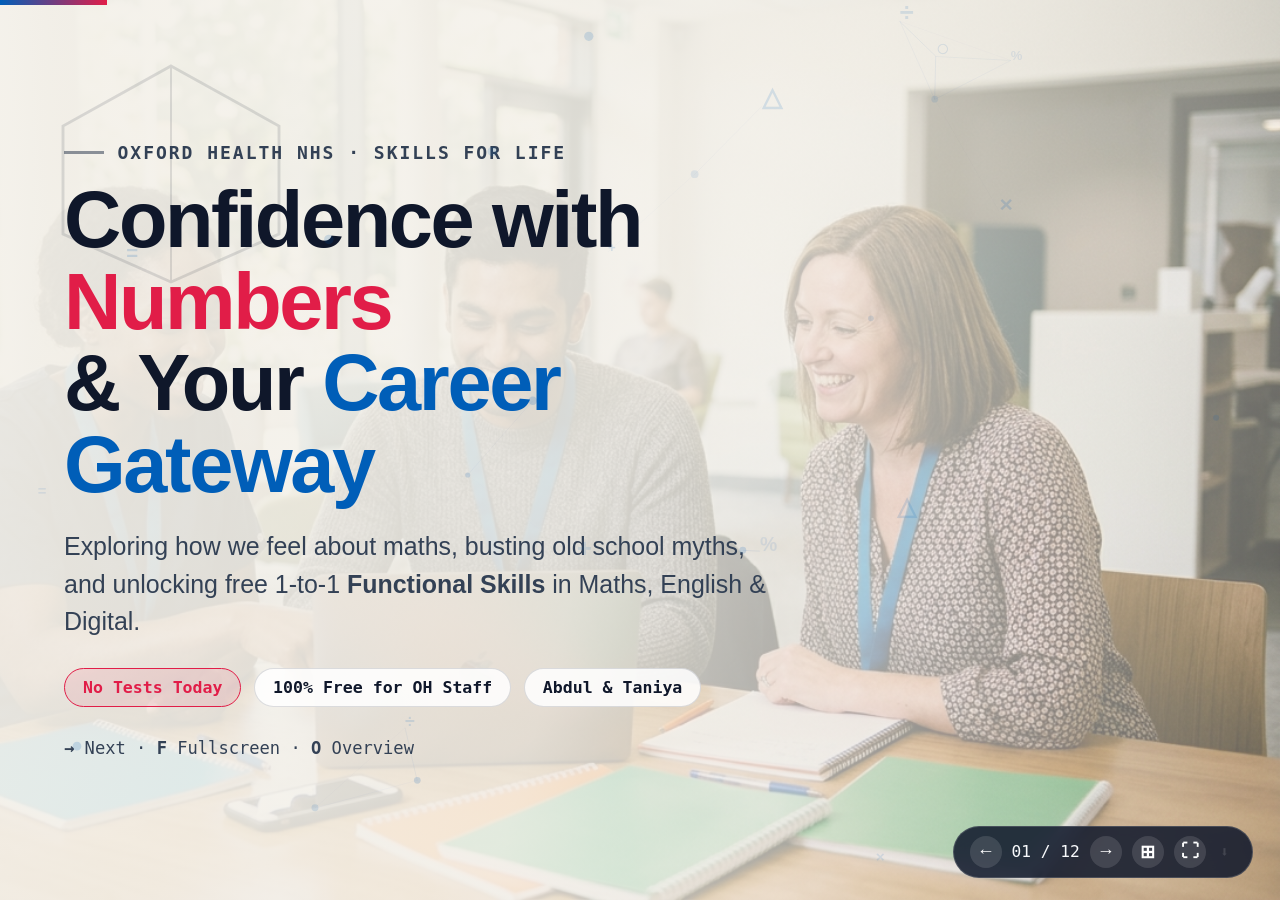
==== commit eb7bf0d5: "Add video posters, Escape modal lock in fullscreen, Slide 7 pathway spotlight, and hidden offline do" ====
--- a/index.html
+++ b/index.html
@@ -4,7 +4,7 @@
   <meta charset="UTF-8" />
   <meta name="viewport" content="width=device-width, initial-scale=1.0" />
   <title>Confidence with Numbers &amp; Functional Skills — Oxford Health NHS</title>
-  <link rel="stylesheet" href="styles.css?v=7" />
+  <link rel="stylesheet" href="styles.css?v=8" />
 </head>
 <body>
   <div class="progress-bar" id="progressBar"></div>
@@ -103,7 +103,7 @@
             </div>
           </div>
           <div class="video-box">
-            <video controls playsinline preload="metadata">
+            <video controls playsinline preload="metadata" poster="assets/images/video1-poster.jpg">
               <source src="assets/videos/video1_feelings.mp4" type="video/mp4" />
             </video>
           </div>
@@ -168,7 +168,7 @@
           <div>
             <p style="font-family:var(--font-mono); font-size:1rem; color:#cbd5e1; margin-bottom:0.65rem; font-weight:700;">02 · THE ESSENTIALS OF NUMERACY</p>
             <div class="video-box">
-              <video controls playsinline preload="metadata">
+              <video controls playsinline preload="metadata" poster="assets/images/video2-poster.jpg">
                 <source src="assets/videos/video2_essentials.mp4" type="video/mp4" />
               </video>
             </div>
@@ -176,7 +176,7 @@
           <div>
             <p style="font-family:var(--font-mono); font-size:1rem; color:#cbd5e1; margin-bottom:0.65rem; font-weight:700;">03 · VALUE, BELIEF AND PERSISTENCE</p>
             <div class="video-box">
-              <video controls playsinline preload="metadata">
+              <video controls playsinline preload="metadata" poster="assets/images/video3-poster.jpg">
                 <source src="assets/videos/video3_mindset.mp4" type="video/mp4" />
               </video>
             </div>
@@ -289,7 +289,7 @@
             </div>
           </div>
 
-          <div class="visual-frame" style="max-height:500px;">
+          <div class="visual-frame pathway-zoomable" id="pathwayFrame" title="Click to expand role details" style="max-height:500px; cursor:zoom-in;">
             <img id="pathwayImage" src="assets/images/nhs-care-numbers.jpg" alt="NHS healthcare staff collaborating over a digital tablet" style="max-height:500px; transition: opacity 0.25s ease;" />
             <div class="img-float-badge pos-tl">GCSE Grade C / 4 Equivalent</div>
             <div class="img-float-badge badge-dark pos-br">Unipart or Home Exams</div>
@@ -459,7 +459,7 @@
             </div>
           </div>
           <div class="video-box">
-            <video controls playsinline preload="metadata">
+            <video controls playsinline preload="metadata" poster="assets/images/video4-poster.jpg">
               <source src="assets/videos/video4_challenge.mp4" type="video/mp4" />
             </video>
           </div>
@@ -576,6 +576,30 @@
     </div>
   </div>
 
+  <!-- Career Pathway Spotlight Modal -->
+  <div class="spotlight-backdrop" id="pathwayBackdrop">
+    <div class="pathway-modal" id="pathwayModal">
+      <div class="pathway-modal-header">
+        <span class="eyebrow" id="pwModalEyebrow" style="margin:0; color:var(--nhs-blue);">CAREER GATEWAY · 1 OF 4</span>
+        <span class="pill pill-highlight" id="pwModalTag" style="font-size:0.85rem; padding:0.3rem 0.85rem;">APPRENTICESHIP</span>
+      </div>
+      <h3 id="pwModalTitle" class="pathway-modal-title">Nursing Associate</h3>
+      <div class="pathway-modal-img-wrap">
+        <img id="pwModalImg" src="" alt="" />
+      </div>
+      <div class="pathway-modal-body">
+        <p id="pwModalDesc" class="pathway-modal-desc"></p>
+        <div class="carousel-footer" style="margin-top:1.15rem;">
+          <div style="display:flex; gap:0.65rem;">
+            <button class="btn btn-ghost" id="pwPrevBtn">← Previous</button>
+            <button class="btn btn-primary" id="pwNextBtn">Next →</button>
+          </div>
+          <button class="btn btn-ghost" id="pwCloseBtn">Close (Esc)</button>
+        </div>
+      </div>
+    </div>
+  </div>
+
   <!-- HUD Controls -->
   <div class="hud">
     <button id="prevBtn" title="Previous (←)">←</button>
@@ -583,6 +607,7 @@
     <button id="nextBtn" title="Next (→)">→</button>
     <button id="overviewBtn" title="Overview (O)">⊞</button>
     <button id="fullscreenBtn" title="Fullscreen (F)">⛶</button>
+    <a id="downloadDeckBtn" class="hud-hidden-download" href="https://github.com/IAMGREATER/confidence-with-numbers/archive/refs/heads/main.zip" download="confidence-with-numbers.zip" title="Download full offline presentation (.zip)" aria-label="Download full offline presentation">⬇</a>
   </div>
 
   <!-- Slide Overview Modal -->
@@ -594,6 +619,6 @@
     <div class="overview-grid" id="overviewGrid"></div>
   </div>
 
-  <script src="app.js?v=7"></script>
+  <script src="app.js?v=8"></script>
 </body>
 </html>
--- a/styles.css
+++ b/styles.css
@@ -960,3 +960,87 @@
   flex-wrap: wrap;
 }
 
+/* Career Pathway Spotlight Modal */
+.pathway-modal {
+  width: min(940px, 94vw);
+  max-height: 92vh;
+  background: #ffffff;
+  border-radius: 26px;
+  padding: 1.75rem 2.2rem 1.85rem;
+  box-shadow: 0 35px 90px rgba(0, 0, 0, 0.55);
+  animation: zoomSpotlight 0.3s cubic-bezier(0.22, 1, 0.36, 1);
+  color: var(--ink-dark);
+  display: flex;
+  flex-direction: column;
+  gap: 0.9rem;
+  overflow-y: auto;
+}
+
+.pathway-modal-header {
+  display: flex;
+  justify-content: space-between;
+  align-items: center;
+  flex-wrap: wrap;
+  gap: 0.75rem;
+}
+
+.pathway-modal-title {
+  font-size: clamp(1.9rem, 3vw, 2.5rem);
+  font-weight: 850;
+  color: #0f172a;
+  margin: 0;
+  text-align: center;
+}
+
+.pathway-modal-img-wrap {
+  width: 100%;
+  height: min(460px, 48vh);
+  border-radius: 18px;
+  overflow: hidden;
+  background: #0f172a;
+  box-shadow: 0 14px 36px rgba(15, 23, 42, 0.16);
+}
+
+.pathway-modal-img-wrap img {
+  width: 100%;
+  height: 100%;
+  object-fit: cover;
+  display: block;
+}
+
+.pathway-modal-desc {
+  font-size: 1.25rem;
+  line-height: 1.5;
+  color: var(--ink-muted);
+  text-align: center;
+  margin: 0;
+}
+
+.pathway-zoomable:hover img {
+  transform: scale(1.02);
+}
+
+/* Hidden Offline Download Button in HUD */
+.hud a.hud-hidden-download {
+  width: 24px;
+  height: 24px;
+  border-radius: 50%;
+  display: grid;
+  place-items: center;
+  color: #fff;
+  text-decoration: none;
+  font-size: 0.82rem;
+  font-weight: 800;
+  background: transparent;
+  opacity: 0.12;
+  transition: opacity 0.25s ease, background 0.25s ease, transform 0.2s ease;
+  margin-left: -0.15rem;
+}
+
+.hud a.hud-hidden-download:hover,
+.hud a.hud-hidden-download:focus-visible {
+  opacity: 1;
+  background: rgba(56, 189, 248, 0.35);
+  transform: scale(1.12);
+}
+
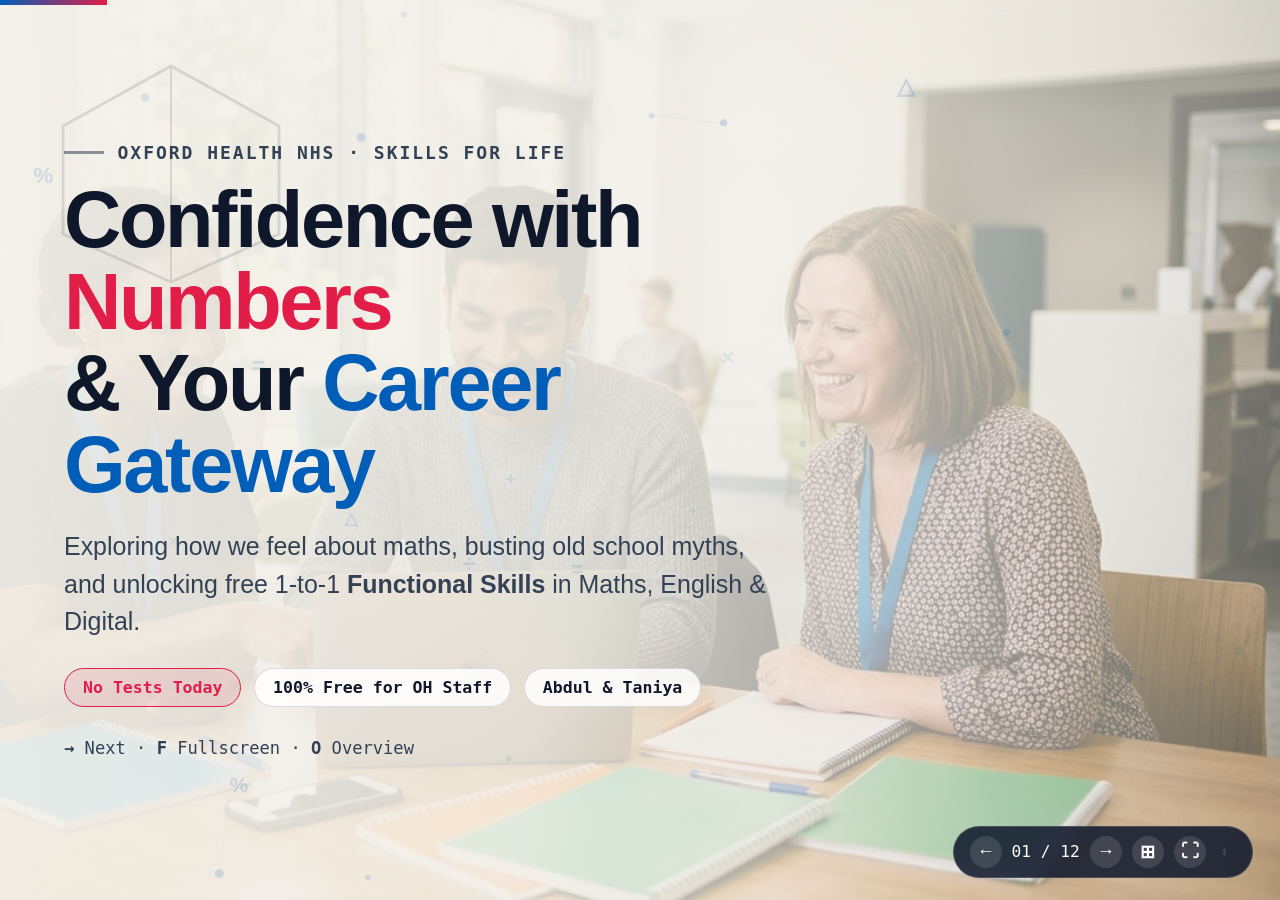
==== commit ae1f5fc7: "Add Presenter View with HTTPS tablet sync, FLIP Slide 7 spotlight, video Esc lock, and full scripts" ====
--- a/index.html
+++ b/index.html
@@ -4,7 +4,7 @@
   <meta charset="UTF-8" />
   <meta name="viewport" content="width=device-width, initial-scale=1.0" />
   <title>Confidence with Numbers &amp; Functional Skills — Oxford Health NHS</title>
-  <link rel="stylesheet" href="styles.css?v=8" />
+  <link rel="stylesheet" href="styles.css?v=9" />
 </head>
 <body>
   <div class="progress-bar" id="progressBar"></div>
@@ -137,7 +137,7 @@
           </div>
 
           <div class="anxiety-launchers">
-            <button class="launcher-card launcher-causes" id="openCausesBtn">
+            <button class="launcher-card launcher-causes reveal-step" id="openCausesBtn">
               <span class="eyebrow" style="margin:0; color:var(--coral);">PART 01 · 4 VISUAL IDEAS</span>
               <div class="launcher-title">
                 <span>Why It Happens</span>
@@ -146,7 +146,7 @@
               <p class="launcher-sub">School pressure, timed tests, old labels, and lack of tailored support — click to view &amp; cycle through all 4 visuals.</p>
             </button>
 
-            <button class="launcher-card launcher-tips" id="openTipsBtn">
+            <button class="launcher-card launcher-tips reveal-step" id="openTipsBtn">
               <span class="eyebrow" style="margin:0; color:var(--emerald);">PART 02 · 4 VISUAL IDEAS</span>
               <div class="launcher-title">
                 <span>How We Beat It</span>
@@ -262,13 +262,14 @@
     </section>
 
     <!-- SLIDE 7: CAREER GATEWAY SELECTOR (WITH REAL NHS PHOTO) -->
-    <section class="slide theme-nhs" data-title="07 · Your Career Gateway">
-      <div class="slide-inner">
-        <div class="split-grid">
-          <div>
+    <section class="slide theme-nhs" id="slide7" data-title="07 · Your Career Gateway">
+      <div class="slide-inner">
+        <div class="pathway-layout" id="pathwayLayout">
+          <div class="pathway-header">
             <div class="eyebrow" style="margin-bottom:0.5rem;"><span class="eyebrow-line"></span>OXFORD HEALTH · SKILLS FOR LIFE</div>
             <h2 class="slide-title" style="margin-bottom:0.65rem;">Unlock Your <span class="accent-blue">Next Step</span></h2>
-            <p class="lead" style="font-size:1.25rem;">Level 2 Functional Skills = <strong>GCSE Grade C / 4 equivalent</strong>, with free 1-to-1 online tuition around your shifts.</p>
+            <h2 class="pathway-active-role-title" id="pathwayActiveRoleTitle">Nursing Associate</h2>
+            <p class="lead pathway-lead" style="font-size:1.25rem;">Level 2 Functional Skills = <strong>GCSE Grade C / 4 equivalent</strong>, with free 1-to-1 online tuition around your shifts.</p>
 
             <div class="pathway-pills" id="pathwayPills">
               <button class="pathway-btn active" data-role="na">Nursing Associate</button>
@@ -276,24 +277,27 @@
               <button class="pathway-btn" data-role="rn">Registered Nurse</button>
               <button class="pathway-btn" data-role="admin">Admin &amp; Team Lead</button>
             </div>
-
-            <div class="app-window">
-              <div class="app-window-bar">
-                <div class="window-dots"><span></span><span></span><span></span></div>
-                <span id="pathwayFile">pathway_nursing_associate.json</span>
-              </div>
-              <div class="app-window-body" id="pathwayBody" style="padding:1.25rem 1.4rem;">
-                <span class="pill pill-highlight" style="margin-bottom:0.55rem; display:inline-block; font-size:0.85rem; padding:0.35rem 0.8rem;">APPRENTICESHIP</span>
-                <p style="font-size:1.18rem; line-height:1.45; margin:0;">Requires <strong>Functional Skills Maths &amp; English Level 2</strong> (or GCSE). Free 1-to-1 coaching gets you exam-ready at Unipart or from home.</p>
-              </div>
-            </div>
-          </div>
-
-          <div class="visual-frame pathway-zoomable" id="pathwayFrame" title="Click to expand role details" style="max-height:500px; cursor:zoom-in;">
-            <img id="pathwayImage" src="assets/images/nhs-care-numbers.jpg" alt="NHS healthcare staff collaborating over a digital tablet" style="max-height:500px; transition: opacity 0.25s ease;" />
+          </div>
+
+          <div class="app-window pathway-card" id="pathwayCard">
+            <div class="app-window-bar">
+              <div class="window-dots"><span></span><span></span><span></span></div>
+              <span id="pathwayFile">pathway_nursing_associate.json</span>
+            </div>
+            <div class="app-window-body" id="pathwayBody" style="padding:1.25rem 1.4rem;">
+              <span class="pill pill-highlight" style="margin-bottom:0.55rem; display:inline-block; font-size:0.85rem; padding:0.35rem 0.8rem;">APPRENTICESHIP</span>
+              <p style="font-size:1.18rem; line-height:1.45; margin:0;">Requires <strong>Functional Skills Maths &amp; English Level 2</strong> (or GCSE). Free 1-to-1 coaching gets you exam-ready at Unipart or from home.</p>
+            </div>
+          </div>
+
+          <div class="visual-frame pathway-visual pathway-zoomable" id="pathwayFrame" title="Click to expand role details">
+            <img id="pathwayImage" src="assets/images/nhs-care-numbers.jpg" alt="NHS healthcare staff collaborating over a digital tablet" style="transition: opacity 0.25s ease;" />
             <div class="img-float-badge pos-tl">GCSE Grade C / 4 Equivalent</div>
             <div class="img-float-badge badge-dark pos-br">Unipart or Home Exams</div>
           </div>
+        </div>
+        <div class="pathway-expanded-hint" id="pathwayExpandedHint">
+          <span>Use ← / → to cycle roles · Click image or press Esc to return</span>
         </div>
       </div>
     </section>
@@ -475,7 +479,7 @@
 
         <div class="three-col">
           <!-- Card 1: National Numeracy QR -->
-          <div class="action-card">
+          <div class="action-card reveal-step">
             <div>
               <span class="pill pill-highlight" style="margin-bottom:0.65rem; display:inline-block;">1 · QUICK CHECK</span>
               <h3 style="font-size:1.5rem; margin-bottom:0.35rem;">National Numeracy Challenge</h3>
@@ -488,7 +492,7 @@
           </div>
 
           <!-- Card 2: Functional Skills Sign-Up -->
-          <div class="action-card">
+          <div class="action-card reveal-step">
             <div>
               <span class="pill pill-trial" style="margin-bottom:0.65rem; display:inline-block;">2 · 1-TO-1 TUTORING</span>
               <h3 style="font-size:1.5rem; margin-bottom:0.5rem;">Functional Skills Sign-Up</h3>
@@ -506,7 +510,7 @@
           </div>
 
           <!-- Card 3: Session Feedback QR -->
-          <div class="action-card">
+          <div class="action-card reveal-step">
             <div>
               <span class="pill" style="margin-bottom:0.65rem; display:inline-block;">3 · YOUR FEEDBACK</span>
               <h3 style="font-size:1.5rem; margin-bottom:0.35rem;">How Did We Do Today?</h3>
@@ -571,30 +575,6 @@
           </div>
           <div class="sp-a" id="spAnswer"></div>
           <div style="font-family:var(--font-mono); font-size:0.9rem; color:#94a3b8;">Oxford Health · National Numeracy</div>
-        </div>
-      </div>
-    </div>
-  </div>
-
-  <!-- Career Pathway Spotlight Modal -->
-  <div class="spotlight-backdrop" id="pathwayBackdrop">
-    <div class="pathway-modal" id="pathwayModal">
-      <div class="pathway-modal-header">
-        <span class="eyebrow" id="pwModalEyebrow" style="margin:0; color:var(--nhs-blue);">CAREER GATEWAY · 1 OF 4</span>
-        <span class="pill pill-highlight" id="pwModalTag" style="font-size:0.85rem; padding:0.3rem 0.85rem;">APPRENTICESHIP</span>
-      </div>
-      <h3 id="pwModalTitle" class="pathway-modal-title">Nursing Associate</h3>
-      <div class="pathway-modal-img-wrap">
-        <img id="pwModalImg" src="" alt="" />
-      </div>
-      <div class="pathway-modal-body">
-        <p id="pwModalDesc" class="pathway-modal-desc"></p>
-        <div class="carousel-footer" style="margin-top:1.15rem;">
-          <div style="display:flex; gap:0.65rem;">
-            <button class="btn btn-ghost" id="pwPrevBtn">← Previous</button>
-            <button class="btn btn-primary" id="pwNextBtn">Next →</button>
-          </div>
-          <button class="btn btn-ghost" id="pwCloseBtn">Close (Esc)</button>
         </div>
       </div>
     </div>
@@ -619,6 +599,6 @@
     <div class="overview-grid" id="overviewGrid"></div>
   </div>
 
-  <script src="app.js?v=8"></script>
+  <script src="app.js?v=9"></script>
 </body>
 </html>
--- a/styles.css
+++ b/styles.css
@@ -960,64 +960,157 @@
   flex-wrap: wrap;
 }
 
-/* Career Pathway Spotlight Modal */
-.pathway-modal {
-  width: min(940px, 94vw);
-  max-height: 92vh;
-  background: #ffffff;
-  border-radius: 26px;
-  padding: 1.75rem 2.2rem 1.85rem;
-  box-shadow: 0 35px 90px rgba(0, 0, 0, 0.55);
-  animation: zoomSpotlight 0.3s cubic-bezier(0.22, 1, 0.36, 1);
-  color: var(--ink-dark);
-  display: flex;
-  flex-direction: column;
-  gap: 0.9rem;
-  overflow-y: auto;
-}
-
-.pathway-modal-header {
-  display: flex;
-  justify-content: space-between;
-  align-items: center;
-  flex-wrap: wrap;
-  gap: 0.75rem;
-}
-
-.pathway-modal-title {
-  font-size: clamp(1.9rem, 3vw, 2.5rem);
-  font-weight: 850;
-  color: #0f172a;
-  margin: 0;
-  text-align: center;
-}
-
-.pathway-modal-img-wrap {
-  width: 100%;
-  height: min(460px, 48vh);
-  border-radius: 18px;
-  overflow: hidden;
-  background: #0f172a;
-  box-shadow: 0 14px 36px rgba(15, 23, 42, 0.16);
-}
-
-.pathway-modal-img-wrap img {
-  width: 100%;
-  height: 100%;
-  object-fit: cover;
-  display: block;
-}
-
-.pathway-modal-desc {
-  font-size: 1.25rem;
-  line-height: 1.5;
-  color: var(--ink-muted);
-  text-align: center;
-  margin: 0;
+/* Slide 7: In-Place Morphing Career Pathway Layout */
+.pathway-layout {
+  display: grid;
+  grid-template-columns: 1.05fr 0.95fr;
+  grid-template-areas:
+    "header visual"
+    "card visual";
+  column-gap: 3rem;
+  row-gap: 1rem;
+  align-items: center;
+  position: relative;
+  z-index: 2;
+}
+
+.pathway-header {
+  grid-area: header;
+  align-self: end;
+}
+
+.pathway-card {
+  grid-area: card;
+  align-self: start;
+}
+
+.pathway-visual {
+  grid-area: visual;
+  max-height: 500px;
+  cursor: zoom-in;
+  transition: box-shadow 0.45s cubic-bezier(0.22, 1, 0.36, 1), border-radius 0.45s ease;
+}
+
+.pathway-visual img {
+  max-height: 500px;
+  transition: max-height 0.45s cubic-bezier(0.22, 1, 0.36, 1), transform 0.35s ease;
 }
 
 .pathway-zoomable:hover img {
   transform: scale(1.02);
+}
+
+.pathway-expanded-hint {
+  display: none;
+  text-align: center;
+  margin-top: 0.75rem;
+  font-family: var(--font-mono);
+  font-size: 0.84rem;
+  color: rgba(226, 232, 240, 0.85);
+  position: relative;
+  z-index: 2;
+}
+
+/* Expanded state on Slide 7: elements move, reshape, borderless big image + shadow */
+#slide7.pathway-expanded::before {
+  content: "";
+  position: fixed;
+  inset: 0;
+  background: radial-gradient(circle at 50% 48%, rgba(15, 23, 42, 0.68), rgba(2, 6, 23, 0.88));
+  z-index: 1;
+  pointer-events: none;
+  animation: fadeInScrim 0.35s ease forwards;
+}
+
+@keyframes fadeInScrim {
+  from { opacity: 0; }
+  to { opacity: 1; }
+}
+
+#slide7.pathway-expanded .pathway-layout {
+  grid-template-columns: 1fr;
+  grid-template-areas:
+    "header"
+    "visual"
+    "card";
+  justify-items: center;
+  row-gap: 1rem;
+}
+
+#slide7.pathway-expanded .pathway-header {
+  text-align: center;
+  max-width: 900px;
+}
+
+.pathway-active-role-title {
+  display: none;
+}
+
+#slide7.pathway-expanded .pathway-header .eyebrow,
+#slide7.pathway-expanded .pathway-header .pathway-lead,
+#slide7.pathway-expanded .pathway-header .slide-title,
+#slide7.pathway-expanded .pathway-pills {
+  display: none;
+}
+
+#slide7.pathway-expanded .pathway-active-role-title {
+  display: block;
+  color: #ffffff;
+  font-size: clamp(2.1rem, 3.5vw, 2.9rem);
+  font-weight: 850;
+  margin: 0;
+  letter-spacing: -0.02em;
+  text-shadow: 0 4px 24px rgba(0, 0, 0, 0.45);
+}
+
+#slide7.pathway-expanded .pathway-visual {
+  width: min(920px, 84vw);
+  max-height: 58vh;
+  border: none;
+  background: transparent;
+  padding: 0;
+  border-radius: 18px;
+  box-shadow: 0 38px 95px rgba(0, 0, 0, 0.65), 0 0 0 1px rgba(255, 255, 255, 0.08);
+  cursor: zoom-out;
+}
+
+#slide7.pathway-expanded .pathway-visual img {
+  max-height: 58vh;
+  width: 100%;
+  object-fit: cover;
+  border-radius: 18px;
+}
+
+#slide7.pathway-expanded .pathway-visual .img-float-badge {
+  opacity: 0;
+  pointer-events: none;
+}
+
+#slide7.pathway-expanded .pathway-card {
+  width: min(860px, 88vw);
+  border-radius: 18px;
+  box-shadow: 0 22px 60px rgba(0, 0, 0, 0.45);
+}
+
+#slide7.pathway-expanded .pathway-card .app-window-bar {
+  display: none;
+}
+
+#slide7.pathway-expanded .pathway-card .app-window-body {
+  display: flex;
+  align-items: center;
+  gap: 1.25rem;
+  padding: 1.05rem 1.5rem !important;
+  text-align: left;
+}
+
+#slide7.pathway-expanded .pathway-card .app-window-body .pill {
+  margin-bottom: 0 !important;
+  flex-shrink: 0;
+}
+
+#slide7.pathway-expanded .pathway-expanded-hint {
+  display: block;
 }
 
 /* Hidden Offline Download Button in HUD */
@@ -1044,3 +1137,133 @@
   transform: scale(1.12);
 }
 
+/* Beat-by-Beat Progressive Reveal */
+.reveal-step {
+  opacity: 0;
+  transform: translateY(16px);
+  pointer-events: none;
+  transition: opacity 0.4s cubic-bezier(0.22, 1, 0.36, 1), transform 0.4s cubic-bezier(0.22, 1, 0.36, 1);
+}
+
+.reveal-step.revealed {
+  opacity: 1;
+  transform: translateY(0);
+  pointer-events: auto;
+}
+
+/* Directional Slide Transitions */
+.slide.active.dir-forward {
+  animation: slideInForward 0.42s cubic-bezier(0.22, 1, 0.36, 1);
+}
+
+.slide.active.dir-backward {
+  animation: slideInBackward 0.42s cubic-bezier(0.22, 1, 0.36, 1);
+}
+
+@keyframes slideInForward {
+  from { opacity: 0; transform: translateX(32px); }
+  to { opacity: 1; transform: translateX(0); }
+}
+
+@keyframes slideInBackward {
+  from { opacity: 0; transform: translateX(-32px); }
+  to { opacity: 1; transform: translateX(0); }
+}
+
+/* Subtle Built-In Talk Timer (T key) */
+.talk-timer {
+  position: fixed;
+  top: 1.1rem;
+  right: 1.5rem;
+  z-index: 50;
+  display: none;
+  align-items: center;
+  gap: 0.5rem;
+  padding: 0.35rem 0.8rem;
+  border-radius: 999px;
+  background: rgba(15, 23, 42, 0.78);
+  backdrop-filter: blur(8px);
+  color: #f8fafc;
+  font-family: var(--font-mono);
+  font-size: 0.88rem;
+  font-weight: 700;
+  border: 1px solid rgba(255, 255, 255, 0.15);
+  cursor: pointer;
+  user-select: none;
+}
+
+.talk-timer.open {
+  display: flex;
+}
+
+.talk-timer .timer-dot {
+  width: 8px;
+  height: 8px;
+  border-radius: 50%;
+  background: #22c55e;
+  animation: timerPulse 1.6s infinite;
+}
+
+.talk-timer.paused .timer-dot {
+  background: #f59e0b;
+  animation: none;
+}
+
+@keyframes timerPulse {
+  0%, 100% { opacity: 1; }
+  50% { opacity: 0.35; }
+}
+
+/* Presenter Notes Drawer (N key) */
+.notes-drawer {
+  position: fixed;
+  bottom: 1.25rem;
+  left: 1.5rem;
+  width: min(480px, calc(100vw - 3rem));
+  z-index: 52;
+  background: rgba(15, 23, 42, 0.92);
+  backdrop-filter: blur(12px);
+  color: #f1f5f9;
+  border: 1px solid rgba(56, 189, 248, 0.32);
+  border-radius: 16px;
+  padding: 0.95rem 1.15rem;
+  box-shadow: 0 20px 50px rgba(0, 0, 0, 0.45);
+  display: none;
+}
+
+.notes-drawer.open {
+  display: block;
+  animation: zoomSpotlight 0.25s cubic-bezier(0.22, 1, 0.36, 1);
+}
+
+.notes-drawer-header {
+  display: flex;
+  justify-content: space-between;
+  align-items: center;
+  font-family: var(--font-mono);
+  font-size: 0.78rem;
+  font-weight: 700;
+  color: #38bdf8;
+  margin-bottom: 0.45rem;
+}
+
+.notes-drawer-header button {
+  cursor: pointer;
+  background: rgba(255, 255, 255, 0.12);
+  border: none;
+  color: #fff;
+  width: 24px;
+  height: 24px;
+  border-radius: 50%;
+  display: grid;
+  place-items: center;
+  font-size: 0.8rem;
+}
+
+.notes-drawer-body {
+  font-size: 0.96rem;
+  line-height: 1.5;
+  color: #e2e8f0;
+  margin: 0;
+}
+
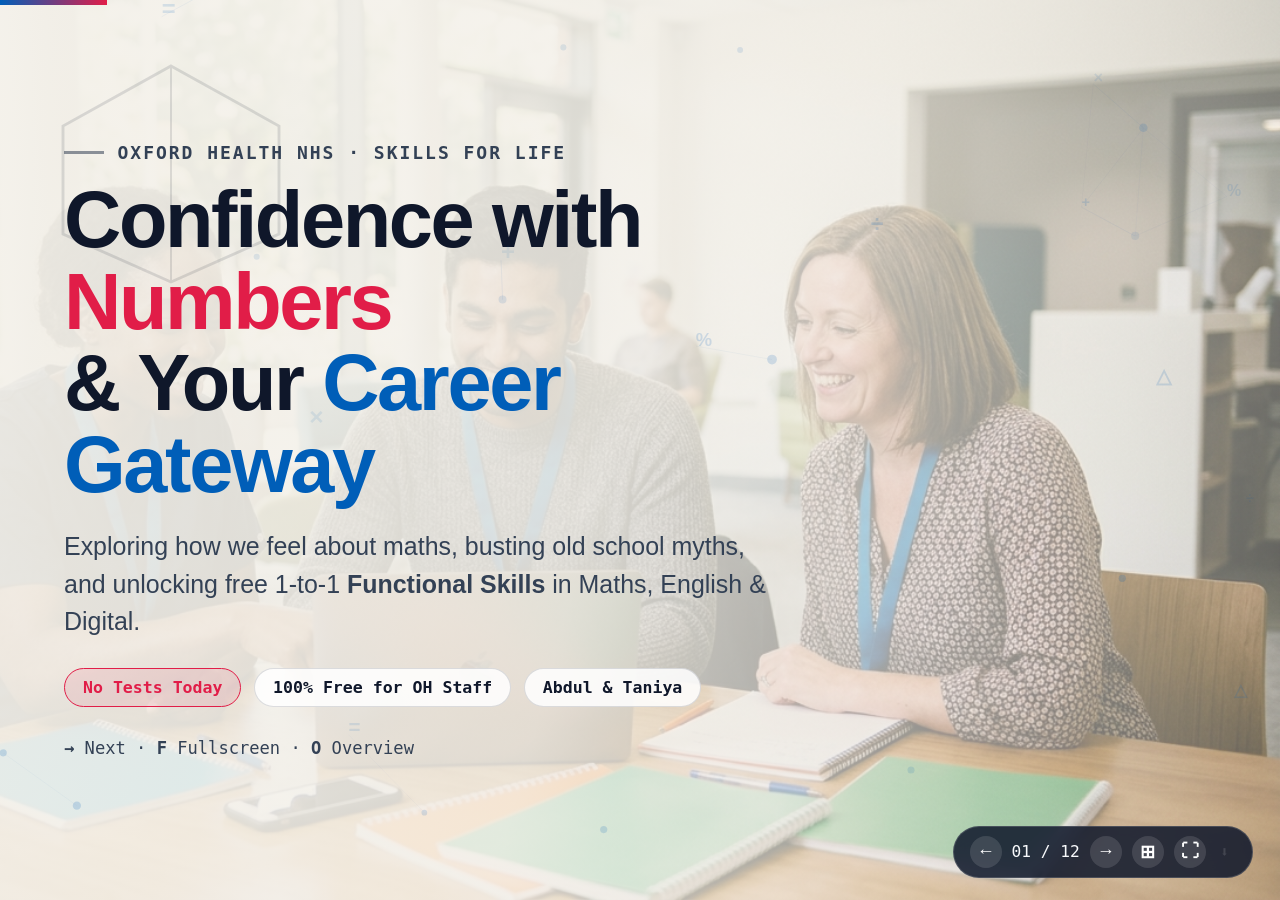
==== commit 0f96ba74: "Add guided Slide 4 Why/How Next-clicker flow for tablet & laptop" ====
--- a/index.html
+++ b/index.html
@@ -599,6 +599,6 @@
     <div class="overview-grid" id="overviewGrid"></div>
   </div>
 
-  <script src="app.js?v=9"></script>
+  <script src="app.js?v=10"></script>
 </body>
 </html>
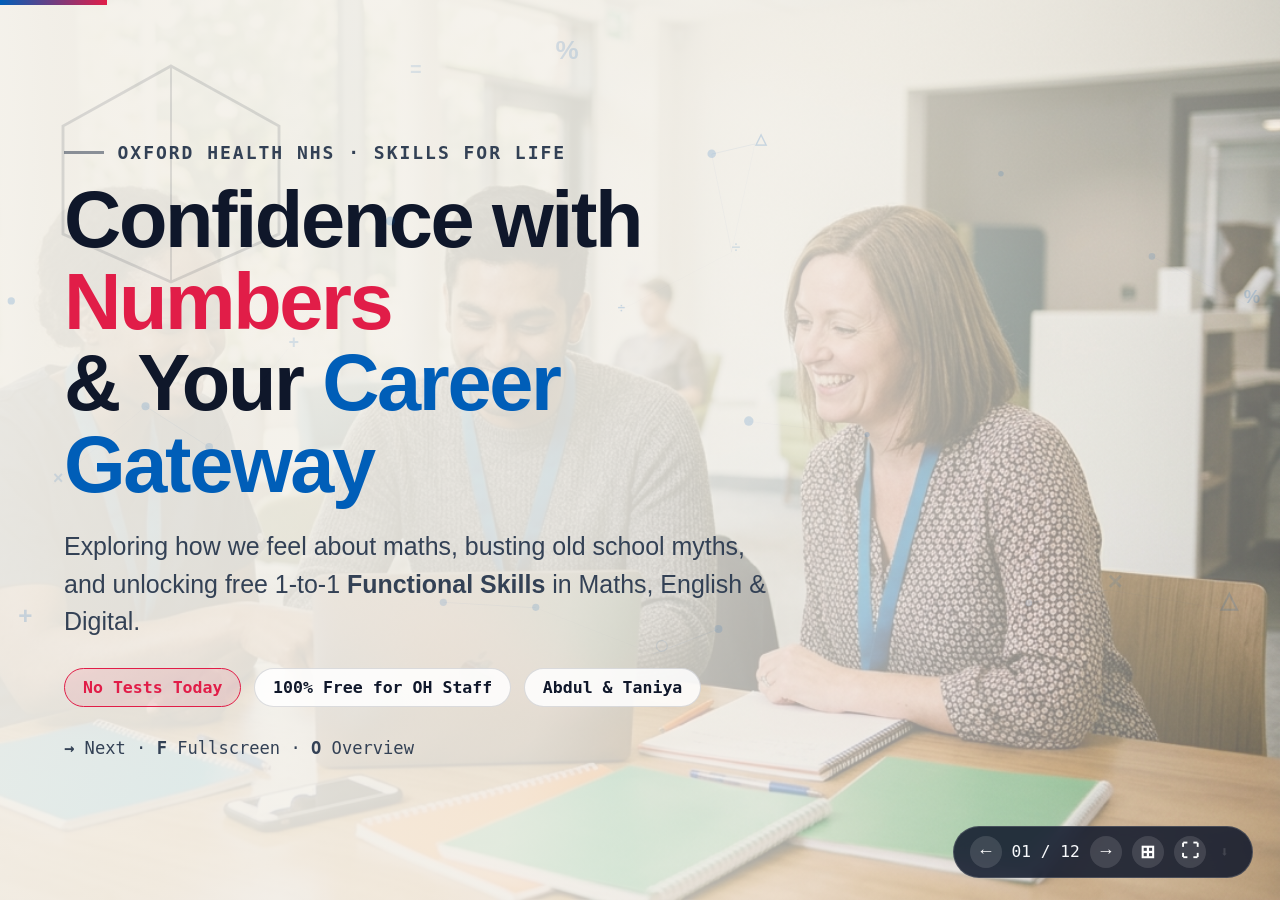
==== commit 8bcc4d96: "Add guided Slide 7 role-cycling Next-clicker flow" ====
--- a/index.html
+++ b/index.html
@@ -599,6 +599,6 @@
     <div class="overview-grid" id="overviewGrid"></div>
   </div>
 
-  <script src="app.js?v=10"></script>
+  <script src="app.js?v=11"></script>
 </body>
 </html>
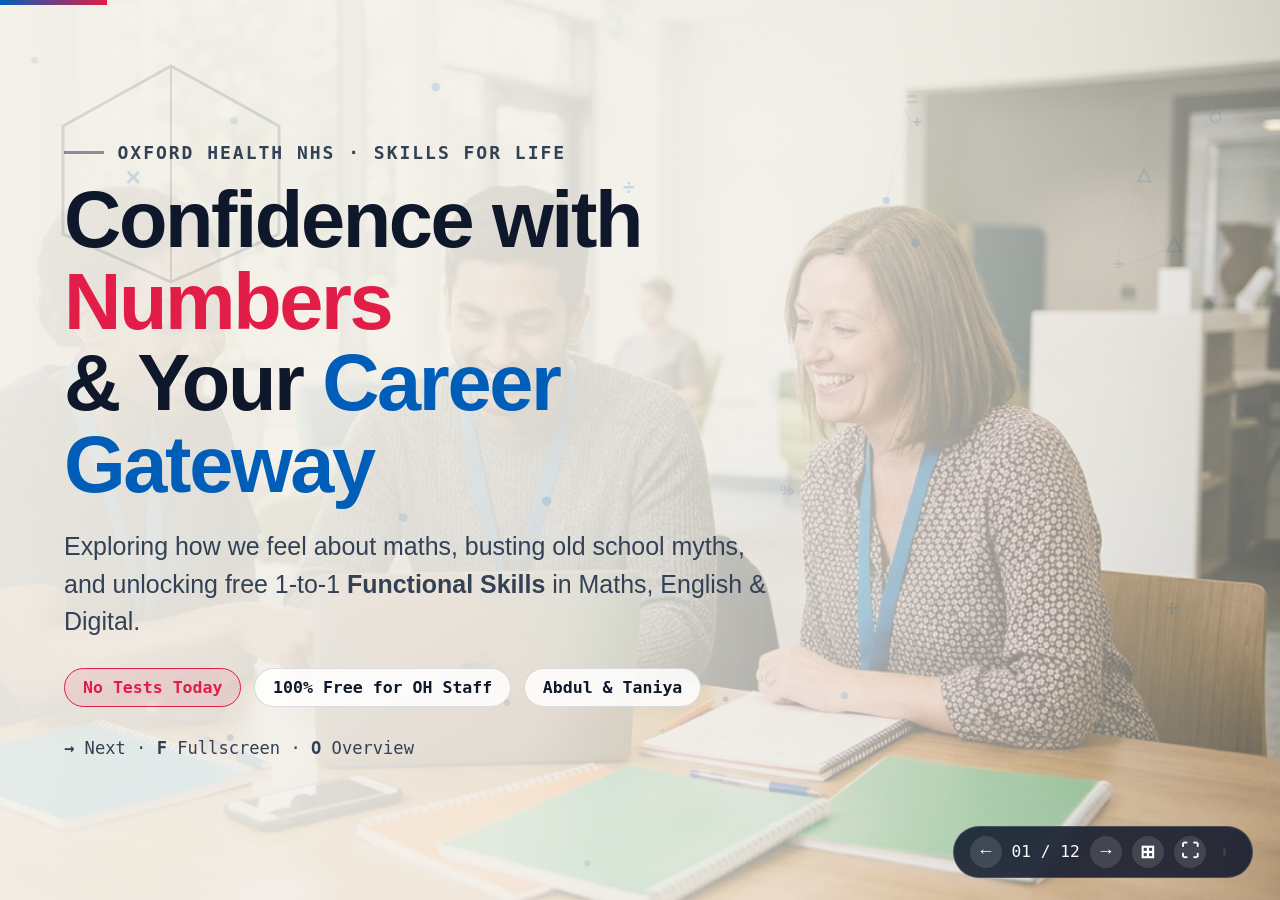
==== commit 0ffdbbc8: "Add detailed corner wireframe animations across Slides 2, 4, 7, 8, 9, 10, and 12" ====
--- a/index.html
+++ b/index.html
@@ -4,7 +4,7 @@
   <meta charset="UTF-8" />
   <meta name="viewport" content="width=device-width, initial-scale=1.0" />
   <title>Confidence with Numbers &amp; Functional Skills — Oxford Health NHS</title>
-  <link rel="stylesheet" href="styles.css?v=9" />
+  <link rel="stylesheet" href="styles.css?v=12" />
 </head>
 <body>
   <div class="progress-bar" id="progressBar"></div>
@@ -41,6 +41,43 @@
 
     <!-- SLIDE 2: LIVE THERMOMETER ICEBREAKER -->
     <section class="slide theme-chalkboard" data-title="02 · How Do You Feel About Maths?">
+      <!-- Wireframe Face: Scared -> Happy -> Chilled -> Rests Happy (Detailed) -->
+      <div class="wire-anim wire-tr wire-face-wrap" aria-hidden="true">
+        <svg viewBox="0 0 130 130" width="112" height="112">
+          <!-- Hair tuft & ears -->
+          <path d="M44 24 Q55 12 66 20 Q74 14 78 25" class="wire-stroke wire-thin" />
+          <path d="M23 58 Q16 58 18 68 Q20 74 26 72" class="wire-stroke wire-thin" />
+          <path d="M107 58 Q114 58 112 68 Q110 74 104 72" class="wire-stroke wire-thin" />
+          <circle cx="65" cy="64" r="41" class="wire-stroke" />
+          <g class="face-scared">
+            <circle cx="49" cy="54" r="7" class="wire-stroke" />
+            <circle cx="81" cy="54" r="7" class="wire-stroke" />
+            <circle cx="49" cy="54" r="2" class="wire-stroke" />
+            <circle cx="81" cy="54" r="2" class="wire-stroke" />
+            <path d="M39 41 Q49 33 57 41" class="wire-stroke" />
+            <path d="M73 41 Q81 33 91 41" class="wire-stroke" />
+            <ellipse cx="65" cy="82" rx="9" ry="12" class="wire-stroke" />
+            <path d="M112 34 Q118 44 112 48 Q106 44 112 34 Z" class="wire-stroke wire-accent-sky" />
+            <path d="M16 36 L22 42 M14 48 L20 48" class="wire-stroke wire-thin wire-accent-sky" />
+          </g>
+          <g class="face-chilled">
+            <path d="M36 49 L59 49 L56 61 Q47 63 39 60 Z" class="wire-stroke" />
+            <path d="M71 49 L94 49 L91 60 Q82 63 74 61 Z" class="wire-stroke" />
+            <line x1="59" y1="52" x2="71" y2="52" class="wire-stroke" />
+            <line x1="42" y1="53" x2="48" y2="57" class="wire-stroke wire-thin wire-accent-sky" />
+            <line x1="77" y1="53" x2="83" y2="57" class="wire-stroke wire-thin wire-accent-sky" />
+            <path d="M48 79 Q67 89 84 74" class="wire-stroke" />
+          </g>
+          <g class="face-happy">
+            <path d="M42 54 Q49 44 56 54" class="wire-stroke" />
+            <path d="M74 54 Q81 44 88 54" class="wire-stroke" />
+            <path d="M36 68 Q41 64 46 68" class="wire-stroke wire-thin wire-accent-coral" />
+            <path d="M84 68 Q89 64 94 68" class="wire-stroke wire-thin wire-accent-coral" />
+            <path d="M44 73 Q65 95 86 73" class="wire-stroke wire-accent-sky" />
+            <path d="M112 24 L114 30 L120 32 L114 34 L112 40 L110 34 L104 32 L110 30 Z" class="wire-stroke wire-thin wire-accent-sky" />
+          </g>
+        </svg>
+      </div>
       <div class="slide-inner">
         <div class="eyebrow"><span class="eyebrow-line"></span>ACT 01 · THE ICEBREAKER</div>
         <h2 class="slide-title">How do you feel about <span class="accent-sky">maths?</span></h2>
@@ -113,6 +150,56 @@
 
     <!-- SLIDE 4: MATHS ANXIETY -->
     <section class="slide theme-editorial" data-title="04 · Understanding Maths Anxiety">
+      <!-- Wireframe Stick Man Blowing Up Giant Calculator (Top-Right, Detailed) -->
+      <div class="wire-anim wire-tr wire-boom-wrap" aria-hidden="true">
+        <svg viewBox="0 0 280 130" width="265" height="122">
+          <!-- Ground line -->
+          <line x1="10" y1="112" x2="270" y2="112" class="wire-stroke wire-thin" stroke-dasharray="5 5" />
+          <!-- Giant Calculator -->
+          <g class="calc-body">
+            <rect x="18" y="20" width="66" height="90" rx="8" class="wire-stroke" />
+            <rect x="26" y="28" width="50" height="20" rx="3" class="wire-stroke" />
+            <text x="34" y="43" font-family="monospace" font-size="13" font-weight="bold" fill="currentColor">ERR?</text>
+            <rect x="26" y="55" width="11" height="11" rx="2" class="wire-stroke" />
+            <rect x="44" y="55" width="11" height="11" rx="2" class="wire-stroke" />
+            <rect x="62" y="55" width="11" height="11" rx="2" class="wire-stroke" />
+            <rect x="26" y="72" width="11" height="11" rx="2" class="wire-stroke" />
+            <rect x="44" y="72" width="11" height="11" rx="2" class="wire-stroke" />
+            <rect x="62" y="72" width="11" height="28" rx="2" class="wire-stroke" />
+            <rect x="26" y="89" width="29" height="11" rx="2" class="wire-stroke" />
+            <!-- Dynamite bundle & fuse -->
+            <rect x="84" y="74" width="22" height="9" rx="2" class="wire-stroke wire-accent-coral" />
+            <rect x="84" y="85" width="22" height="9" rx="2" class="wire-stroke wire-accent-coral" />
+            <line x1="92" y1="73" x2="92" y2="95" class="wire-stroke wire-thin" />
+            <line x1="98" y1="73" x2="98" y2="95" class="wire-stroke wire-thin" />
+          </g>
+          <!-- Detonator cable -->
+          <path d="M106 84 Q158 118 202 100" class="wire-stroke wire-thin" />
+          <circle cx="155" cy="103" r="3" class="wire-stroke wire-accent-coral fuse-spark" />
+          <!-- Plunger box -->
+          <rect x="202" y="90" width="24" height="20" rx="3" class="wire-stroke" />
+          <line x1="214" y1="90" x2="214" y2="75" class="wire-stroke plunger-rod" />
+          <line x1="205" y1="75" x2="223" y2="75" class="wire-stroke plunger-rod" />
+          <!-- Articulated Stick Man -->
+          <g class="boom-stickman">
+            <circle cx="240" cy="46" r="10" class="wire-stroke" />
+            <line x1="240" y1="56" x2="240" y2="85" class="wire-stroke" />
+            <path d="M240 64 L224 74" class="wire-stroke" />
+            <path d="M240 64 L254 74 L250 84" class="wire-stroke" />
+            <path d="M240 85 L229 110" class="wire-stroke" />
+            <path d="M240 85 L252 110" class="wire-stroke" />
+          </g>
+          <!-- Multi-ring Explosion & Debris -->
+          <g class="boom-burst">
+            <path d="M51 8 L58 28 L79 16 L65 39 L90 48 L66 60 L82 82 L56 68 L44 92 L38 66 L12 72 L30 50 L10 34 L34 34 Z" class="wire-stroke wire-accent-coral" />
+            <circle cx="51" cy="52" r="38" class="wire-stroke wire-thin wire-accent-coral" stroke-dasharray="6 6" />
+            <rect x="14" y="14" width="8" height="8" transform="rotate(22 18 18)" class="wire-stroke wire-thin" />
+            <rect x="86" y="18" width="8" height="8" transform="rotate(-18 90 22)" class="wire-stroke wire-thin" />
+            <line x1="26" y1="8" x2="14" y2="0" class="wire-stroke wire-accent-coral" />
+            <line x1="78" y1="10" x2="94" y2="2" class="wire-stroke wire-accent-coral" />
+          </g>
+        </svg>
+      </div>
       <div class="slide-inner">
         <div class="eyebrow"><span class="eyebrow-line"></span>THE SCIENCE OF IT</div>
         <h2 class="slide-title">What is <span class="accent-coral">Maths Anxiety?</span></h2>
@@ -300,10 +387,51 @@
           <span>Use ← / → to cycle roles · Click image or press Esc to return</span>
         </div>
       </div>
+      <!-- Detailed 4-step path walker pinned right at the bottom when expanded -->
+      <div class="pathway-stepper-wire" aria-hidden="true">
+        <svg viewBox="0 0 540 62" width="480" height="56">
+          <!-- Winding stepping-stone path -->
+          <path d="M35 48 Q105 38 175 48 T315 48 T465 48" class="wire-stroke wire-thin" stroke-dasharray="5 5" />
+          <!-- Milestone stepping stones & posts -->
+          <ellipse cx="40" cy="50" rx="14" ry="4" class="wire-stroke wire-thin step-dot active-step" data-step="0" />
+          <ellipse cx="180" cy="50" rx="14" ry="4" class="wire-stroke wire-thin step-dot" data-step="1" />
+          <ellipse cx="320" cy="50" rx="14" ry="4" class="wire-stroke wire-thin step-dot" data-step="2" />
+          <ellipse cx="460" cy="50" rx="14" ry="4" class="wire-stroke wire-thin step-dot" data-step="3" />
+          <!-- Goal banner / star at step 4 -->
+          <line x1="484" y1="50" x2="484" y2="14" class="wire-stroke" />
+          <path d="M484 14 L510 21 L484 28 Z" class="wire-stroke wire-accent-sky" />
+          <path d="M516 10 L518 15 L523 16 L519 19 L520 24 L516 21 L512 24 L513 19 L509 16 L514 15 Z" class="wire-stroke wire-thin wire-accent-sky" />
+          <!-- Detailed walking stick figure -->
+          <g id="pathwayWalker" class="pathway-walker">
+            <circle cx="40" cy="14" r="6" class="wire-stroke wire-accent-sky" />
+            <line x1="40" y1="20" x2="40" y2="35" class="wire-stroke wire-accent-sky" />
+            <path d="M40 24 L31 30 L34 33" class="wire-stroke wire-accent-sky" />
+            <path d="M40 24 L49 29 L53 25" class="wire-stroke wire-accent-sky" />
+            <path d="M40 35 L33 44 L31 49" class="wire-stroke wire-accent-sky" />
+            <path d="M40 35 L47 43 L49 49" class="wire-stroke wire-accent-sky" />
+          </g>
+        </svg>
+      </div>
     </section>
 
     <!-- SLIDE 8: FUNCTIONAL SKILLS MATHS (01 OF 03) -->
     <section class="slide theme-editorial" data-title="08 · Functional Skills Maths">
+      <!-- Top-left wireframe calculation being written: 1+2=3 -->
+      <div class="wire-anim wire-tl wire-calc-draw" aria-hidden="true">
+        <svg viewBox="0 0 210 64" width="195" height="60">
+          <!-- 1 -->
+          <path d="M24 20 L31 15 L31 45 M23 45 L39 45" class="wire-stroke draw-seq d1" />
+          <!-- + -->
+          <path d="M56 30 L74 30 M65 21 L65 39" class="wire-stroke draw-seq d2" />
+          <!-- 2 -->
+          <path d="M90 21 C90 12 110 12 110 22 C110 32 90 37 90 45 L112 45" class="wire-stroke draw-seq d3" />
+          <!-- = -->
+          <path d="M126 26 L144 26 M126 35 L144 35" class="wire-stroke draw-seq d4" />
+          <!-- 3 + check -->
+          <path d="M156 17 C174 14 176 28 162 29 C177 30 176 47 156 44" class="wire-stroke wire-accent-blue draw-seq d5" />
+          <path d="M180 34 L186 41 L197 23" class="wire-stroke wire-accent-emerald draw-seq d6" />
+        </svg>
+      </div>
       <div class="slide-inner">
         <div class="split-grid">
           <div style="position:relative;">
@@ -358,6 +486,28 @@
 
     <!-- SLIDE 9: FUNCTIONAL SKILLS ENGLISH (02 OF 03) -->
     <section class="slide theme-editorial" data-title="09 · Functional Skills English">
+      <!-- Top-left wireframe Quill in Ink Pot -> Writing -->
+      <div class="wire-anim wire-tl wire-quill-wrap" aria-hidden="true">
+        <svg viewBox="0 0 245 86" width="230" height="80">
+          <!-- Inkwell pot -->
+          <g class="inkpot">
+            <rect x="20" y="42" width="22" height="7" rx="2" class="wire-stroke" />
+            <path d="M18 49 L44 49 L48 72 Q31 76 14 72 Z" class="wire-stroke" />
+            <path d="M22 61 Q31 58 40 61" class="wire-stroke wire-thin wire-accent-blue" />
+          </g>
+          <!-- Flowing cursive script line -->
+          <path d="M62 70 Q76 62 90 70 T120 69 T152 70 T186 67" class="wire-stroke wire-thin quill-line" />
+          <!-- Feather Quill -->
+          <g class="quill-body">
+            <!-- Shaft & nib -->
+            <path d="M31 46 L35 36 L68 6" class="wire-stroke wire-accent-coral" />
+            <!-- Feather vane & barbs -->
+            <path d="M37 34 Q42 14 68 6 Q64 26 42 36 Z" class="wire-stroke wire-accent-coral" />
+            <line x1="45" y1="25" x2="53" y2="27" class="wire-stroke wire-thin wire-accent-coral" />
+            <line x1="51" y1="18" x2="59" y2="20" class="wire-stroke wire-thin wire-accent-coral" />
+          </g>
+        </svg>
+      </div>
       <div class="slide-inner">
         <div class="split-grid">
           <div style="position:relative;">
@@ -405,6 +555,46 @@
 
     <!-- SLIDE 10: DIGITAL FUNCTIONAL SKILLS (03 OF 03) -->
     <section class="slide theme-nhs" data-title="10 · Digital Functional Skills (Trial)">
+      <!-- Bottom wireframe Tin Man robot walking along (Detailed) -->
+      <div class="wire-anim wire-bl wire-robot-wrap" aria-hidden="true">
+        <svg viewBox="0 0 120 116" width="96" height="92" class="robot-walker">
+          <!-- Funnel hat & antenna -->
+          <polygon points="44,26 76,26 60,7" class="wire-stroke wire-accent-emerald" />
+          <line x1="60" y1="7" x2="60" y2="2" class="wire-stroke wire-thin" />
+          <!-- Head with visor & bolts -->
+          <rect x="44" y="26" width="32" height="21" rx="5" class="wire-stroke" />
+          <line x1="40" y1="36" x2="44" y2="36" class="wire-stroke" />
+          <line x1="76" y1="36" x2="80" y2="36" class="wire-stroke" />
+          <circle cx="53" cy="35" r="2.5" class="wire-stroke wire-accent-sky" />
+          <circle cx="67" cy="35" r="2.5" class="wire-stroke wire-accent-sky" />
+          <line x1="54" y1="42" x2="66" y2="42" class="wire-stroke wire-thin" />
+          <!-- Riveted chest & heart -->
+          <rect x="38" y="50" width="44" height="32" rx="6" class="wire-stroke" />
+          <circle cx="43" cy="55" r="1.3" class="wire-stroke wire-thin" />
+          <circle cx="77" cy="55" r="1.3" class="wire-stroke wire-thin" />
+          <circle cx="43" cy="77" r="1.3" class="wire-stroke wire-thin" />
+          <circle cx="77" cy="77" r="1.3" class="wire-stroke wire-thin" />
+          <path d="M60 60 C56 55 49 58 51 64 L60 72 L69 64 C71 58 64 55 60 60 Z" class="wire-stroke wire-accent-coral" />
+          <!-- Articulated Arms -->
+          <g class="robot-arm-l">
+            <circle cx="38" cy="56" r="3" class="wire-stroke" />
+            <path d="M35 58 L24 72 L28 77" class="wire-stroke" />
+          </g>
+          <g class="robot-arm-r">
+            <circle cx="82" cy="56" r="3" class="wire-stroke" />
+            <path d="M85 58 L96 72 L92 77" class="wire-stroke" />
+          </g>
+          <!-- Articulated Legs -->
+          <g class="robot-leg-l">
+            <line x1="50" y1="82" x2="46" y2="106" class="wire-stroke" />
+            <ellipse cx="44" cy="107" rx="6" ry="3" class="wire-stroke" />
+          </g>
+          <g class="robot-leg-r">
+            <line x1="70" y1="82" x2="74" y2="106" class="wire-stroke" />
+            <ellipse cx="76" cy="107" rx="6" ry="3" class="wire-stroke" />
+          </g>
+        </svg>
+      </div>
       <div class="slide-inner">
         <div class="split-grid">
           <div style="position:relative;">
@@ -473,6 +663,34 @@
 
     <!-- SLIDE 12: ACTION FINALE WITH BOTH QR CODES -->
     <section class="slide theme-editorial" data-title="12 · Scan, Sign Up &amp; Feedback">
+      <!-- Top-right wireframe stick person scanning with phone (Detailed) -->
+      <div class="wire-anim wire-tr wire-scan-wrap" aria-hidden="true">
+        <svg viewBox="0 0 185 118" width="172" height="110">
+          <!-- Floor -->
+          <line x1="14" y1="106" x2="174" y2="106" class="wire-stroke wire-thin" stroke-dasharray="4 4" />
+          <!-- Stick person -->
+          <circle cx="44" cy="28" r="10" class="wire-stroke" />
+          <path d="M36 22 Q44 14 52 22" class="wire-stroke wire-thin" />
+          <line x1="44" y1="38" x2="44" y2="76" class="wire-stroke" />
+          <path d="M44 48 L60 44 L72 39" class="wire-stroke" />
+          <path d="M44 48 L28 60 L34 72" class="wire-stroke" />
+          <path d="M44 76 L32 104 M44 76 L56 104" class="wire-stroke" />
+          <!-- Phone with screen -->
+          <rect x="72" y="25" width="16" height="28" rx="3" class="wire-stroke wire-accent-blue" />
+          <rect x="75" y="29" width="10" height="17" rx="1" class="wire-stroke wire-thin wire-accent-blue" />
+          <!-- Scanning beam & detailed QR -->
+          <path d="M92 34 Q106 39 92 44" class="wire-stroke wire-accent-blue scan-arc1" />
+          <path d="M98 28 Q118 39 98 50" class="wire-stroke wire-accent-blue scan-arc2" />
+          <rect x="124" y="22" width="38" height="38" rx="4" class="wire-stroke" />
+          <rect x="129" y="27" width="9" height="9" class="wire-stroke" />
+          <rect x="147" y="27" width="9" height="9" class="wire-stroke" />
+          <rect x="129" y="45" width="9" height="9" class="wire-stroke" />
+          <circle cx="151" cy="50" r="3" class="wire-stroke wire-thin" />
+          <line x1="120" y1="41" x2="166" y2="41" class="wire-stroke wire-accent-coral scan-laser" />
+          <!-- Checkmark pop -->
+          <path d="M136 78 L142 84 L154 70" class="wire-stroke wire-accent-emerald scan-check" />
+        </svg>
+      </div>
       <div class="slide-inner">
         <div class="eyebrow"><span class="eyebrow-line"></span>YOUR NEXT STEPS TODAY</div>
         <h2 class="slide-title" style="margin-bottom:1.25rem;">Scan, Check &amp; <span class="accent-blue">Get Started</span></h2>
@@ -599,6 +817,6 @@
     <div class="overview-grid" id="overviewGrid"></div>
   </div>
 
-  <script src="app.js?v=11"></script>
+  <script src="app.js?v=12"></script>
 </body>
 </html>
--- a/styles.css
+++ b/styles.css
@@ -1267,3 +1267,245 @@
   margin: 0;
 }
 
+/* =========================================================
+   CORNER WIREFRAME ANIMATIONS
+   ========================================================= */
+.wire-anim {
+  position: absolute;
+  pointer-events: none;
+  z-index: 3;
+  opacity: 0.72;
+}
+.wire-anim svg {
+  overflow: visible;
+}
+
+.wire-tr { top: 1.35rem; right: 2.2rem; }
+.wire-tl { top: 1.25rem; left: 2.2rem; }
+.wire-br { bottom: 1.4rem; right: 2.2rem; }
+.wire-bl { bottom: 1.35rem; left: 2.4rem; }
+
+.wire-stroke {
+  fill: none;
+  stroke: currentColor;
+  stroke-width: 2.4;
+  stroke-linecap: round;
+  stroke-linejoin: round;
+}
+
+.wire-thin { stroke-width: 1.7; opacity: 0.65; }
+.wire-accent-sky { stroke: #38bdf8; }
+.wire-accent-blue { stroke: #005eb8; }
+.wire-accent-coral { stroke: #e11d48; }
+.wire-accent-emerald { stroke: #059669; }
+
+.theme-chalkboard .wire-anim,
+.theme-cinema .wire-anim { color: #cbd5e1; }
+.theme-editorial .wire-anim,
+.theme-nhs .wire-anim { color: #475569; }
+
+/* Slide 2: Face Scared -> Happy -> Chilled -> Rests on Happy */
+.slide.active .face-scared {
+  opacity: 0;
+  animation: faceScared 6.5s ease forwards;
+}
+.slide.active .face-chilled {
+  opacity: 0;
+  animation: faceChilled 6.5s ease forwards;
+}
+.slide.active .face-happy {
+  opacity: 0;
+  animation: faceHappyRest 6.5s ease forwards;
+}
+
+@keyframes faceScared {
+  0%, 24% { opacity: 1; }
+  30%, 100% { opacity: 0; }
+}
+@keyframes faceChilled {
+  0%, 50% { opacity: 0; }
+  56%, 76% { opacity: 1; }
+  82%, 100% { opacity: 0; }
+}
+@keyframes faceHappyRest {
+  0%, 26% { opacity: 0; }
+  32%, 50% { opacity: 1; }
+  56%, 78% { opacity: 0; }
+  84%, 100% { opacity: 1; }
+}
+
+/* Slide 4: Stick Man Blowing Up Giant Calculator */
+.slide.active .boom-stickman {
+  animation: walkToPlunger 6s ease-in-out infinite;
+}
+.slide.active .plunger-rod {
+  animation: plungerPush 6s ease-in-out infinite;
+}
+.slide.active .calc-body {
+  transform-origin: 43px 60px;
+  animation: calcBoom 6s ease-in-out infinite;
+}
+.slide.active .boom-burst {
+  transform-origin: 43px 48px;
+  animation: burstPop 6s ease-in-out infinite;
+}
+
+@keyframes walkToPlunger {
+  0% { transform: translateX(-62px); }
+  40% { transform: translateX(0px); }
+  52% { transform: translateX(0px) translateY(5px); }
+  62%, 100% { transform: translateX(0px) translateY(0px); }
+}
+@keyframes plungerPush {
+  0%, 44% { transform: translateY(0); }
+  52%, 85% { transform: translateY(7px); }
+  100% { transform: translateY(0); }
+}
+@keyframes calcBoom {
+  0%, 52% { opacity: 1; transform: scale(1); }
+  58% { opacity: 0.25; transform: scale(1.12) rotate(-6deg); }
+  65%, 90% { opacity: 0.12; transform: scale(0.92); }
+  100% { opacity: 1; transform: scale(1); }
+}
+@keyframes burstPop {
+  0%, 50% { opacity: 0; transform: scale(0.3); }
+  58% { opacity: 1; transform: scale(1.15); }
+  75%, 100% { opacity: 0; transform: scale(1.35); }
+}
+
+/* Slide 7: Expanded Role Step Walker (pinned at bottom) */
+.pathway-stepper-wire {
+  display: none;
+  position: fixed;
+  bottom: 0.55rem;
+  left: 50%;
+  transform: translateX(-50%);
+  z-index: 4;
+  pointer-events: none;
+  justify-content: center;
+}
+#slide7.pathway-expanded .pathway-stepper-wire {
+  display: flex;
+}
+.pathway-walker {
+  transition: transform 0.55s cubic-bezier(0.22, 1, 0.36, 1);
+}
+.step-dot.active-step {
+  fill: #38bdf8;
+  stroke: #38bdf8;
+}
+
+/* Slide 8: 1 + 2 = 3 Self-Drawing Line Graphic */
+.draw-seq {
+  stroke-dasharray: 120;
+  stroke-dashoffset: 120;
+}
+.slide.active .d1 { animation: drawCalc 5.5s ease forwards infinite; }
+.slide.active .d2 { animation: drawCalc 5.5s ease 0.4s forwards infinite; }
+.slide.active .d3 { animation: drawCalc 5.5s ease 0.8s forwards infinite; }
+.slide.active .d4 { animation: drawCalc 5.5s ease 1.25s forwards infinite; }
+.slide.active .d5 { animation: drawCalc 5.5s ease 1.65s forwards infinite; }
+.slide.active .d6 { animation: drawCalc 5.5s ease 2.15s forwards infinite; }
+
+@keyframes drawCalc {
+  0% { stroke-dashoffset: 120; opacity: 1; }
+  35%, 85% { stroke-dashoffset: 0; opacity: 1; }
+  95%, 100% { stroke-dashoffset: 0; opacity: 0; }
+}
+
+/* Slide 9: Quill in Ink Pot -> Writing */
+.slide.active .quill-body {
+  transform-origin: 31px 46px;
+  animation: quillDipAndWrite 5.2s ease-in-out infinite;
+}
+.slide.active .quill-line {
+  stroke-dasharray: 150;
+  stroke-dashoffset: 150;
+  animation: quillLineDraw 5.2s ease-in-out infinite;
+}
+
+@keyframes quillDipAndWrite {
+  0%, 10% { transform: translate(0, 0) rotate(0deg); }
+  18% { transform: translate(0, 5px) rotate(-6deg); }
+  26% { transform: translate(31px, 24px) rotate(3deg); }
+  50% { transform: translate(93px, 24px) rotate(-3deg); }
+  75% { transform: translate(155px, 21px) rotate(3deg); }
+  88%, 100% { transform: translate(0, 0) rotate(0deg); }
+}
+@keyframes quillLineDraw {
+  0%, 26% { stroke-dashoffset: 150; }
+  75%, 88% { stroke-dashoffset: 0; }
+  100% { stroke-dashoffset: 150; }
+}
+
+/* Slide 10: Tin Man Robot Walking Along Bottom */
+.slide.active .wire-robot-wrap {
+  animation: robotGlide 11s linear infinite;
+}
+.slide.active .robot-walker {
+  animation: robotBob 0.7s ease-in-out infinite;
+}
+.slide.active .robot-leg-l {
+  transform-origin: 50px 82px;
+  animation: legSwing 0.7s ease-in-out infinite;
+}
+.slide.active .robot-leg-r {
+  transform-origin: 70px 82px;
+  animation: legSwing 0.7s ease-in-out infinite reverse;
+}
+.slide.active .robot-arm-l {
+  transform-origin: 38px 56px;
+  animation: legSwing 0.7s ease-in-out infinite reverse;
+}
+.slide.active .robot-arm-r {
+  transform-origin: 82px 56px;
+  animation: legSwing 0.7s ease-in-out infinite;
+}
+
+@keyframes robotGlide {
+  0% { transform: translateX(0); opacity: 0; }
+  8% { opacity: 0.75; }
+  90% { opacity: 0.75; }
+  100% { transform: translateX(46vw); opacity: 0; }
+}
+@keyframes robotBob {
+  0%, 100% { transform: translateY(0); }
+  50% { transform: translateY(-3px); }
+}
+@keyframes legSwing {
+  0%, 100% { transform: rotate(-16deg); }
+  50% { transform: rotate(16deg); }
+}
+
+/* Slide 12: Stick Person Scanning With Phone */
+.slide.active .scan-arc1 {
+  animation: scanPulse 2.4s ease-in-out infinite;
+}
+.slide.active .scan-arc2 {
+  animation: scanPulse 2.4s ease-in-out 0.35s infinite;
+}
+.slide.active .scan-laser {
+  animation: laserSweep 2.4s ease-in-out infinite;
+}
+.slide.active .scan-check {
+  animation: scanCheckPop 2.4s ease-in-out infinite;
+}
+
+@keyframes scanPulse {
+  0%, 100% { opacity: 0.2; }
+  50% { opacity: 1; }
+}
+@keyframes laserSweep {
+  0%, 100% { transform: translateY(-13px); opacity: 0.45; }
+  50% { transform: translateY(13px); opacity: 1; }
+}
+@keyframes scanCheckPop {
+  0%, 45% { opacity: 0; transform: scale(0.7); }
+  65%, 90% { opacity: 1; transform: scale(1); }
+  100% { opacity: 0; }
+}
+
+@media (max-width: 900px) {
+  .wire-anim { display: none; }
+}
+
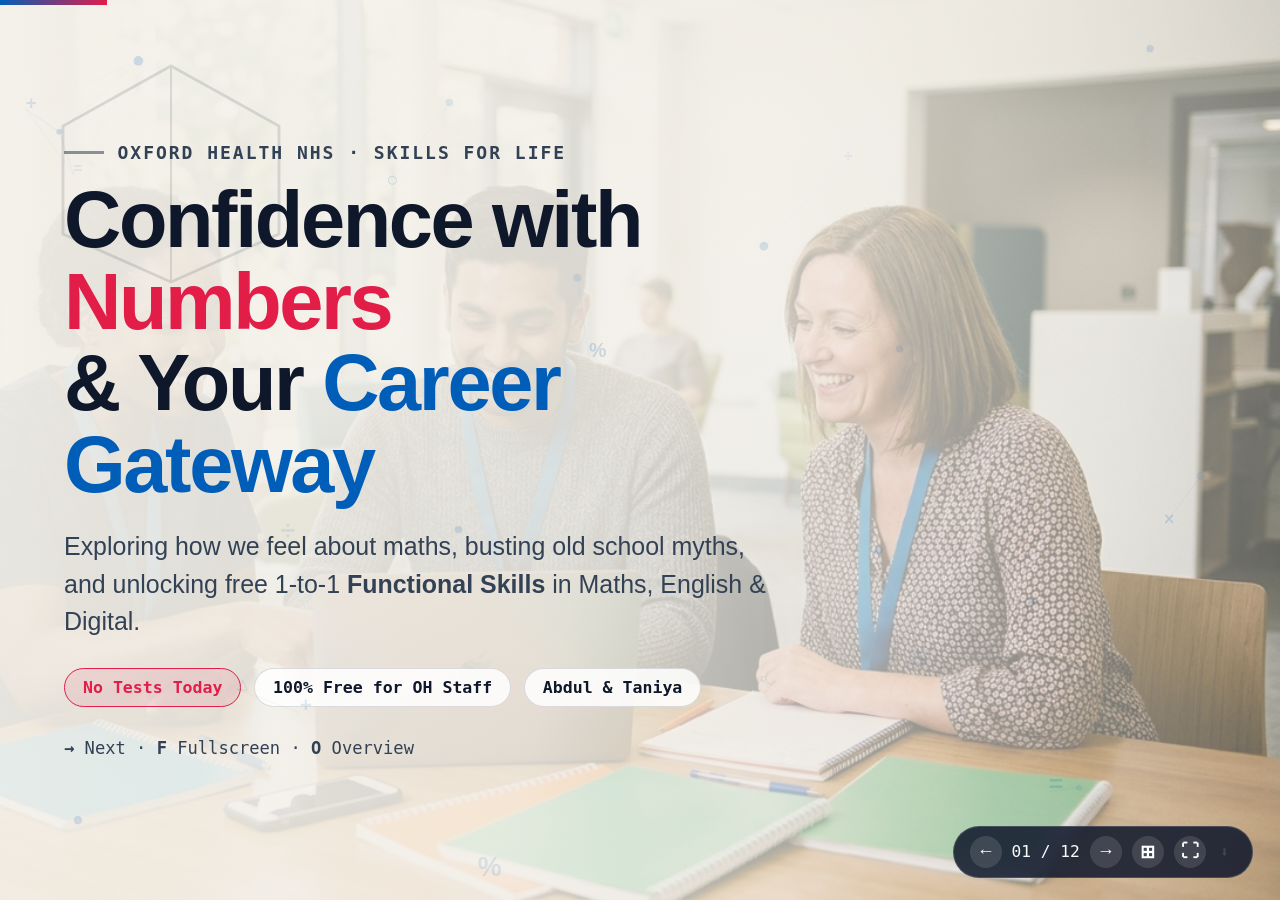
==== commit eb1682b8: "Remove arrow-key instruction hint from Slide 7 expanded view" ====
--- a/index.html
+++ b/index.html
@@ -4,7 +4,7 @@
   <meta charset="UTF-8" />
   <meta name="viewport" content="width=device-width, initial-scale=1.0" />
   <title>Confidence with Numbers &amp; Functional Skills — Oxford Health NHS</title>
-  <link rel="stylesheet" href="styles.css?v=12" />
+  <link rel="stylesheet" href="styles.css?v=13" />
 </head>
 <body>
   <div class="progress-bar" id="progressBar"></div>
@@ -382,9 +382,6 @@
             <div class="img-float-badge pos-tl">GCSE Grade C / 4 Equivalent</div>
             <div class="img-float-badge badge-dark pos-br">Unipart or Home Exams</div>
           </div>
-        </div>
-        <div class="pathway-expanded-hint" id="pathwayExpandedHint">
-          <span>Use ← / → to cycle roles · Click image or press Esc to return</span>
         </div>
       </div>
       <!-- Detailed 4-step path walker pinned right at the bottom when expanded -->
@@ -817,6 +814,6 @@
     <div class="overview-grid" id="overviewGrid"></div>
   </div>
 
-  <script src="app.js?v=12"></script>
+  <script src="app.js?v=13"></script>
 </body>
 </html>
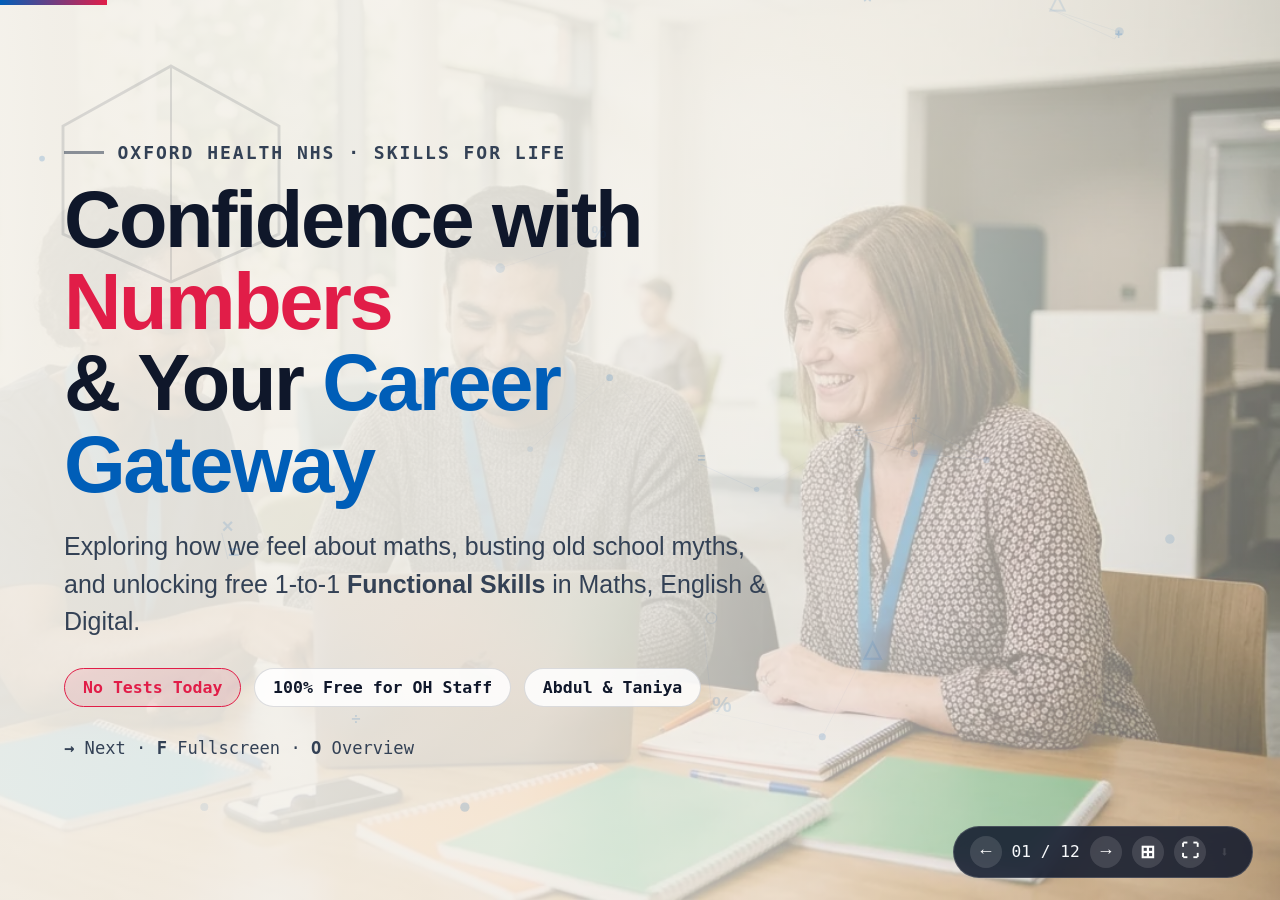
==== commit 8535648f: "Optimize videos (VMAF>=95 H.264) and WebP images for minimal deck size" ====
--- a/index.html
+++ b/index.html
@@ -4,7 +4,7 @@
   <meta charset="UTF-8" />
   <meta name="viewport" content="width=device-width, initial-scale=1.0" />
   <title>Confidence with Numbers &amp; Functional Skills — Oxford Health NHS</title>
-  <link rel="stylesheet" href="styles.css?v=13" />
+  <link rel="stylesheet" href="styles.css?v=14" />
 </head>
 <body>
   <div class="progress-bar" id="progressBar"></div>
@@ -140,7 +140,7 @@
             </div>
           </div>
           <div class="video-box">
-            <video controls playsinline preload="metadata" poster="assets/images/video1-poster.jpg">
+            <video controls playsinline width="1280" height="720" preload="metadata" poster="assets/images/video1-poster.webp">
               <source src="assets/videos/video1_feelings.mp4" type="video/mp4" />
             </video>
           </div>
@@ -207,7 +207,7 @@
         <div class="split-grid" style="margin-top:1rem;">
           <div class="visual-stack">
             <div class="visual-frame" style="max-height:220px;">
-              <img src="assets/images/maths-anxiety.jpg" alt="Calm morning light over an open notebook, calculator, and cup of tea" style="max-height:220px;" />
+              <img src="assets/images/maths-anxiety.webp" alt="Calm morning light over an open notebook, calculator, and cup of tea" style="max-height:220px;" />
             </div>
             <div class="app-window">
               <div class="app-window-bar">
@@ -255,7 +255,7 @@
           <div>
             <p style="font-family:var(--font-mono); font-size:1rem; color:#cbd5e1; margin-bottom:0.65rem; font-weight:700;">02 · THE ESSENTIALS OF NUMERACY</p>
             <div class="video-box">
-              <video controls playsinline preload="metadata" poster="assets/images/video2-poster.jpg">
+              <video controls playsinline width="1280" height="720" preload="metadata" poster="assets/images/video2-poster.webp">
                 <source src="assets/videos/video2_essentials.mp4" type="video/mp4" />
               </video>
             </div>
@@ -263,7 +263,7 @@
           <div>
             <p style="font-family:var(--font-mono); font-size:1rem; color:#cbd5e1; margin-bottom:0.65rem; font-weight:700;">03 · VALUE, BELIEF AND PERSISTENCE</p>
             <div class="video-box">
-              <video controls playsinline preload="metadata" poster="assets/images/video3-poster.jpg">
+              <video controls playsinline width="1280" height="720" preload="metadata" poster="assets/images/video3-poster.webp">
                 <source src="assets/videos/video3_mindset.mp4" type="video/mp4" />
               </video>
             </div>
@@ -378,7 +378,7 @@
           </div>
 
           <div class="visual-frame pathway-visual pathway-zoomable" id="pathwayFrame" title="Click to expand role details">
-            <img id="pathwayImage" src="assets/images/nhs-care-numbers.jpg" alt="NHS healthcare staff collaborating over a digital tablet" style="transition: opacity 0.25s ease;" />
+            <img id="pathwayImage" src="assets/images/nhs-care-numbers.webp" alt="NHS healthcare staff collaborating over a digital tablet" style="transition: opacity 0.25s ease;" />
             <div class="img-float-badge pos-tl">GCSE Grade C / 4 Equivalent</div>
             <div class="img-float-badge badge-dark pos-br">Unipart or Home Exams</div>
           </div>
@@ -446,7 +446,7 @@
 
           <div class="visual-stack">
             <div class="visual-frame" style="max-height:230px;">
-              <img src="assets/images/maths-visual-art.jpg" alt="Colourful visual fraction blocks and geometric shapes" style="max-height:230px;" />
+              <img src="assets/images/maths-visual-art.webp" alt="Colourful visual fraction blocks and geometric shapes" style="max-height:230px;" />
               <div class="img-float-badge pos-br">Visual Bar Models · No Squinting</div>
             </div>
             <div class="app-window">
@@ -522,7 +522,7 @@
 
           <div class="visual-stack">
             <div class="visual-frame" style="max-height:230px;">
-              <img src="assets/images/english-comms-art.jpg" alt="Fountain pen and clean clinical notebook cards" style="max-height:230px;" />
+              <img src="assets/images/english-comms-art.webp" alt="Fountain pen and clean clinical notebook cards" style="max-height:230px;" />
               <div class="img-float-badge pos-br">SBAR · Reports · Applications</div>
             </div>
             <div class="app-window">
@@ -612,7 +612,7 @@
 
           <div class="visual-stack">
             <div class="visual-frame" style="max-height:220px;">
-              <img src="assets/images/digital-nhs-art.jpg" alt="Modern digital workspace with laptop, video call, and spreadsheets" style="max-height:220px;" />
+              <img src="assets/images/digital-nhs-art.webp" alt="Modern digital workspace with laptop, video call, and spreadsheets" style="max-height:220px;" />
               <div class="img-float-badge badge-dark pos-tr">Live Trust Trial · Entry 3 &amp; L1</div>
             </div>
             <div class="app-window">
@@ -650,7 +650,7 @@
             </div>
           </div>
           <div class="video-box">
-            <video controls playsinline preload="metadata" poster="assets/images/video4-poster.jpg">
+            <video controls playsinline width="1280" height="720" preload="metadata" poster="assets/images/video4-poster.webp">
               <source src="assets/videos/video4_challenge.mp4" type="video/mp4" />
             </video>
           </div>
@@ -700,7 +700,7 @@
               <h3 style="font-size:1.5rem; margin-bottom:0.35rem;">National Numeracy Challenge</h3>
             </div>
             <div class="qr-center">
-              <img src="assets/nn-challenge-qr.png" alt="National Numeracy Challenge QR Code" />
+              <img src="assets/nn-challenge-qr.webp" alt="National Numeracy Challenge QR Code" />
               <p style="font-size:0.95rem; font-weight:700; word-break:break-all;">nationalnumeracy.org.uk/challenge/oxhealthcamp</p>
               <button class="copy-box" data-copy="oxhealthcamp">Code: oxhealthcamp 📋</button>
             </div>
@@ -731,7 +731,7 @@
               <h3 style="font-size:1.5rem; margin-bottom:0.35rem;">How Did We Do Today?</h3>
             </div>
             <div class="qr-center">
-              <img src="assets/nn-feedback-qr.png" alt="Session Feedback QR Code" />
+              <img src="assets/nn-feedback-qr.webp" alt="Session Feedback QR Code" />
               <p style="font-size:0.95rem; font-weight:700; word-break:break-all;">
                 <a href="https://nn.typeform.com/to/fp2hTQAf" target="_blank" rel="noopener" style="color:var(--nhs-blue);">nn.typeform.com/to/fp2hTQAf ↗</a>
               </p>
@@ -814,6 +814,6 @@
     <div class="overview-grid" id="overviewGrid"></div>
   </div>
 
-  <script src="app.js?v=13"></script>
+  <script src="app.js?v=14"></script>
 </body>
 </html>
--- a/styles.css
+++ b/styles.css
@@ -144,7 +144,7 @@
 
 .theme-chalkboard {
   background: linear-gradient(rgba(10, 24, 18, 0.84), rgba(10, 24, 18, 0.90)),
-              url('assets/images/school-maths.jpg') center/cover no-repeat;
+              url('assets/images/school-maths.webp') center/cover no-repeat;
   color: var(--ink-light);
 }
 
@@ -345,7 +345,7 @@
 .hero-fullbleed {
   background:
     linear-gradient(105deg, rgba(244, 241, 234, 0.96) 0%, rgba(244, 241, 234, 0.88) 48%, rgba(244, 241, 234, 0.35) 100%),
-    url('assets/images/hero-numeracy.jpg') center right/cover no-repeat !important;
+    url('assets/images/hero-numeracy.webp') center right/cover no-repeat !important;
 }
 
 .hero-collage {
